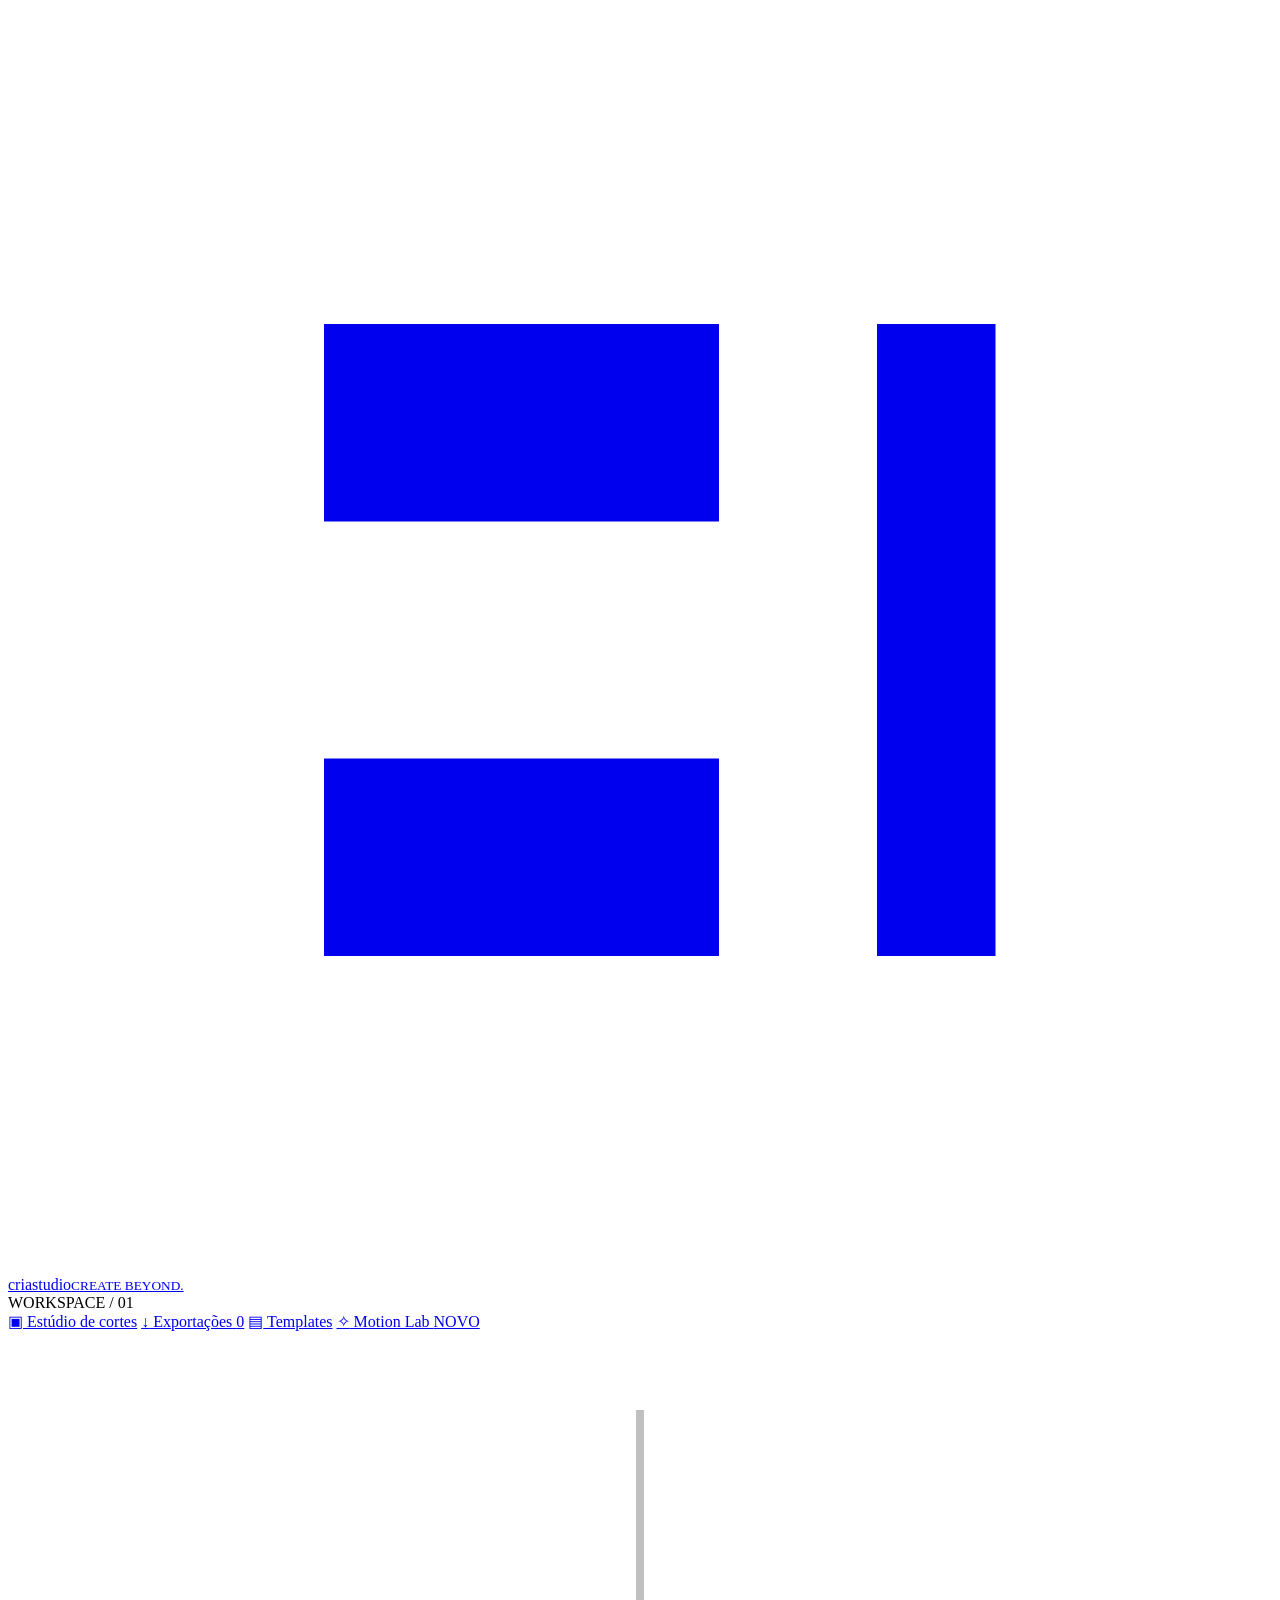
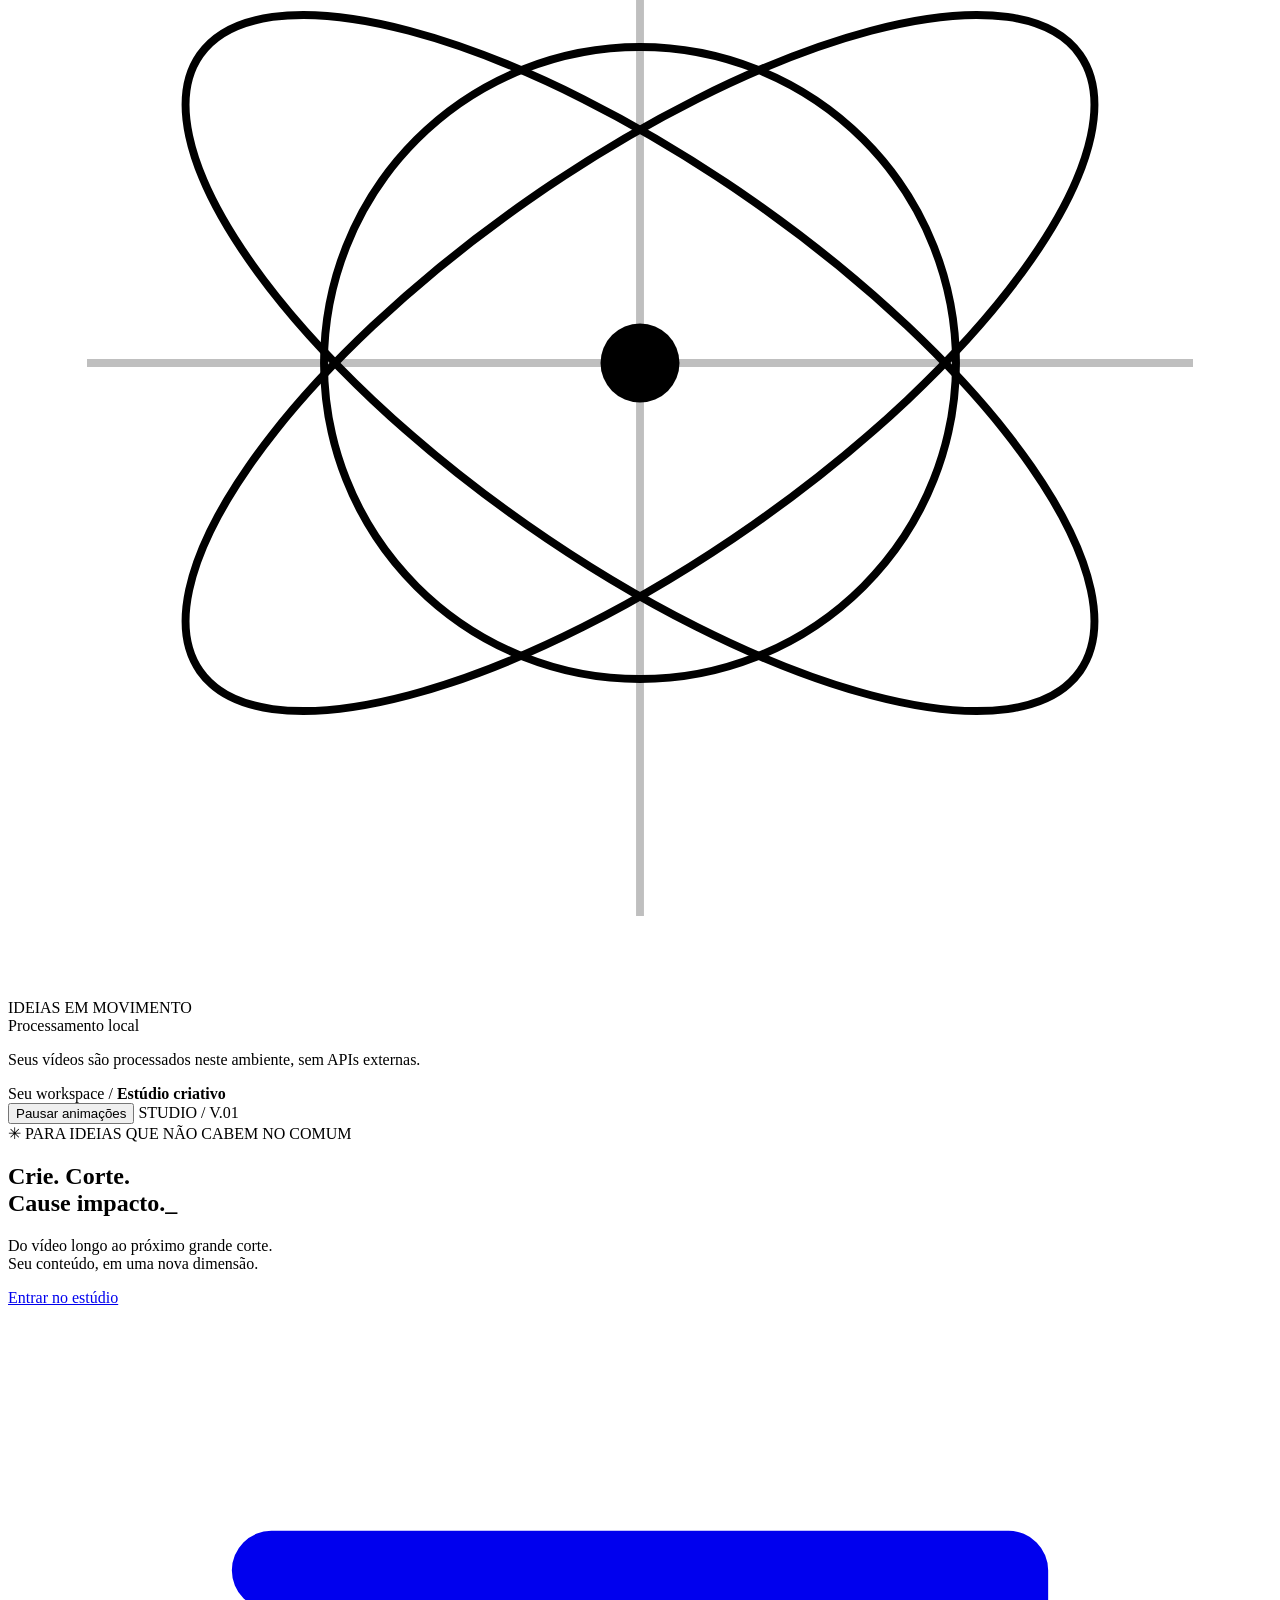
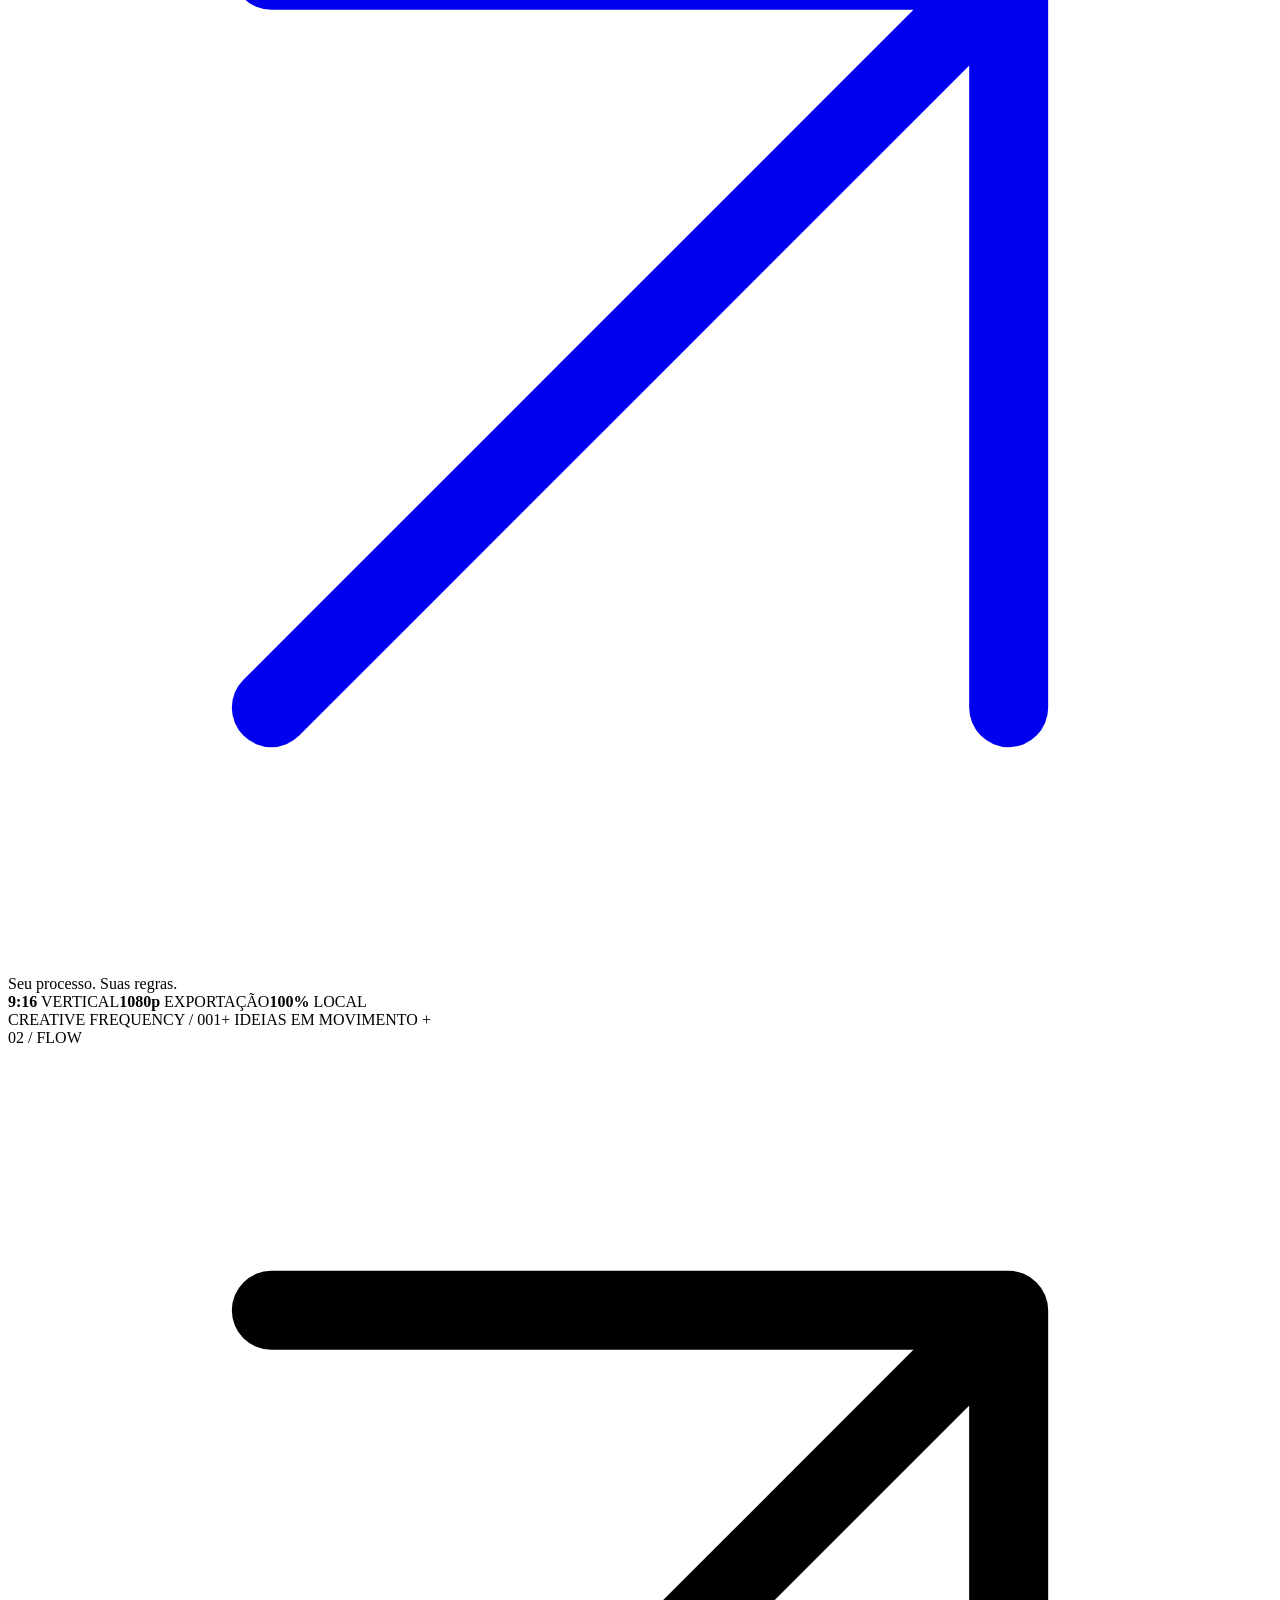
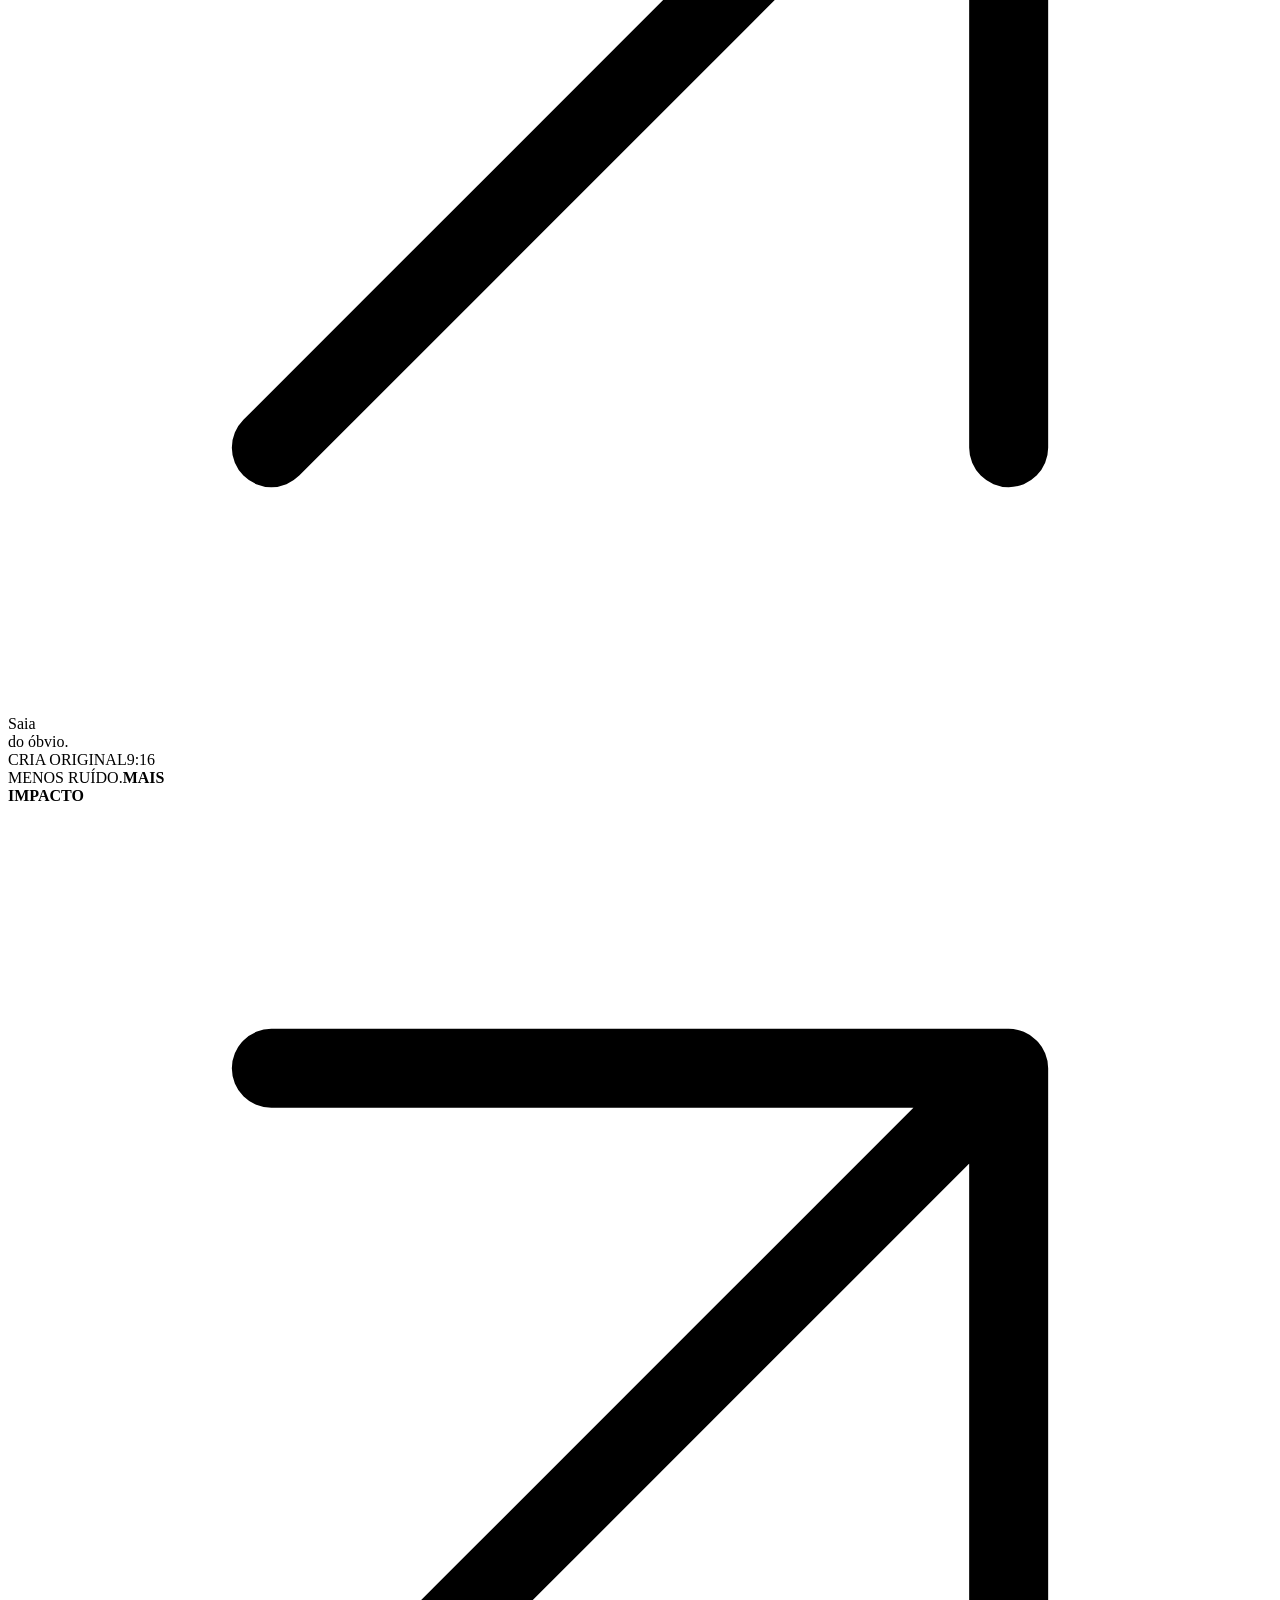
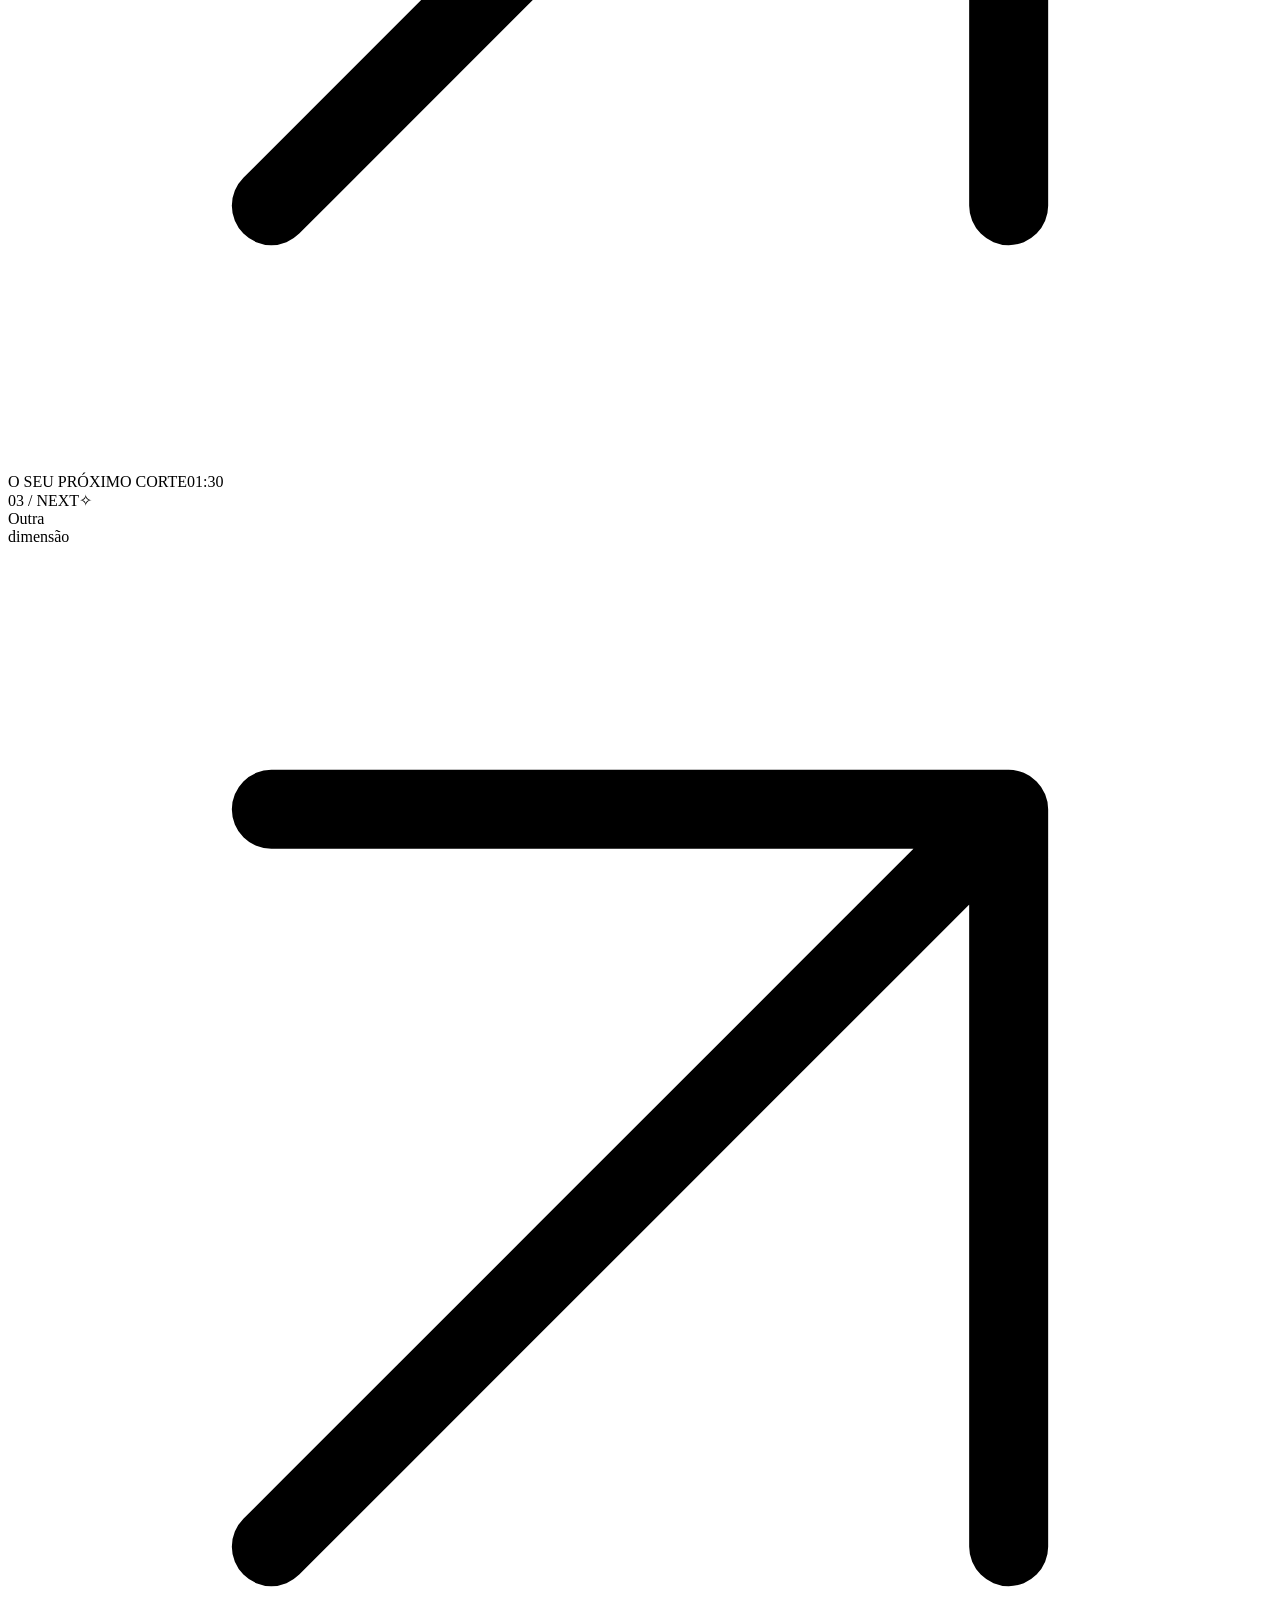
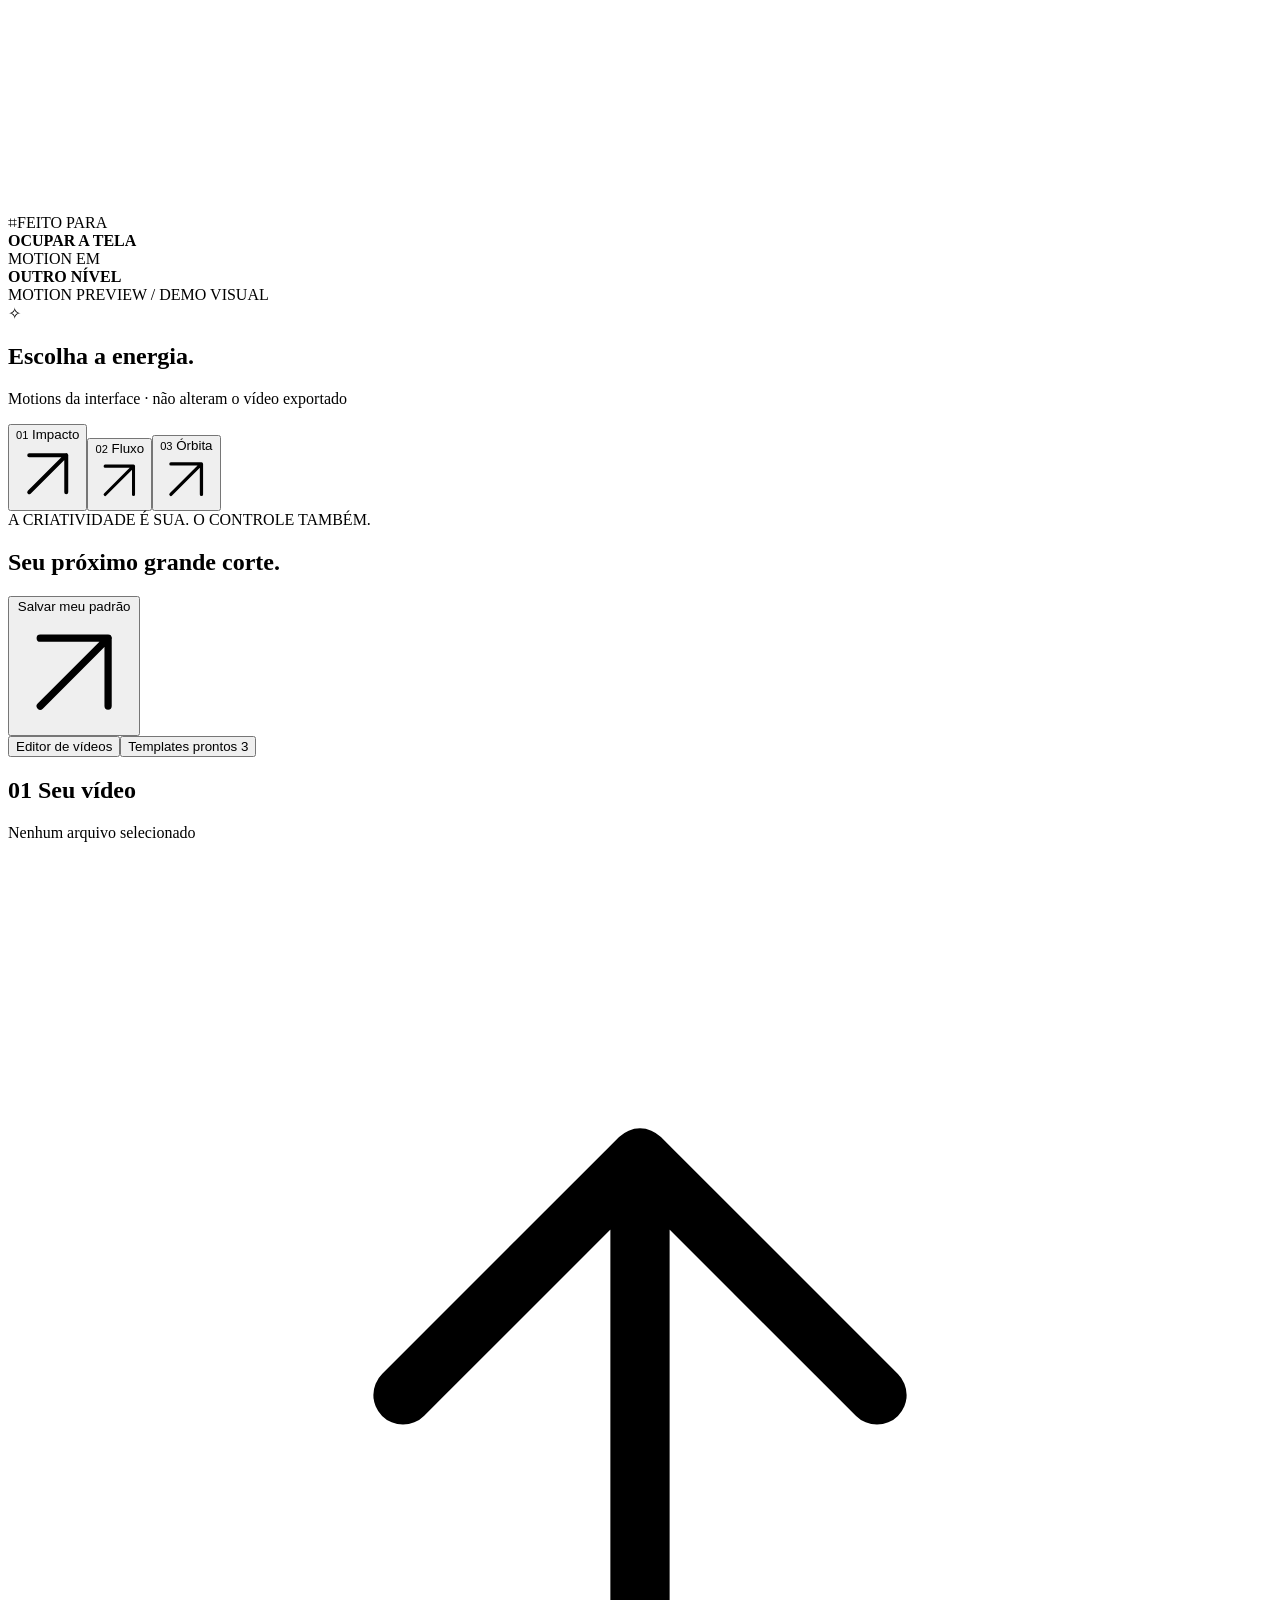
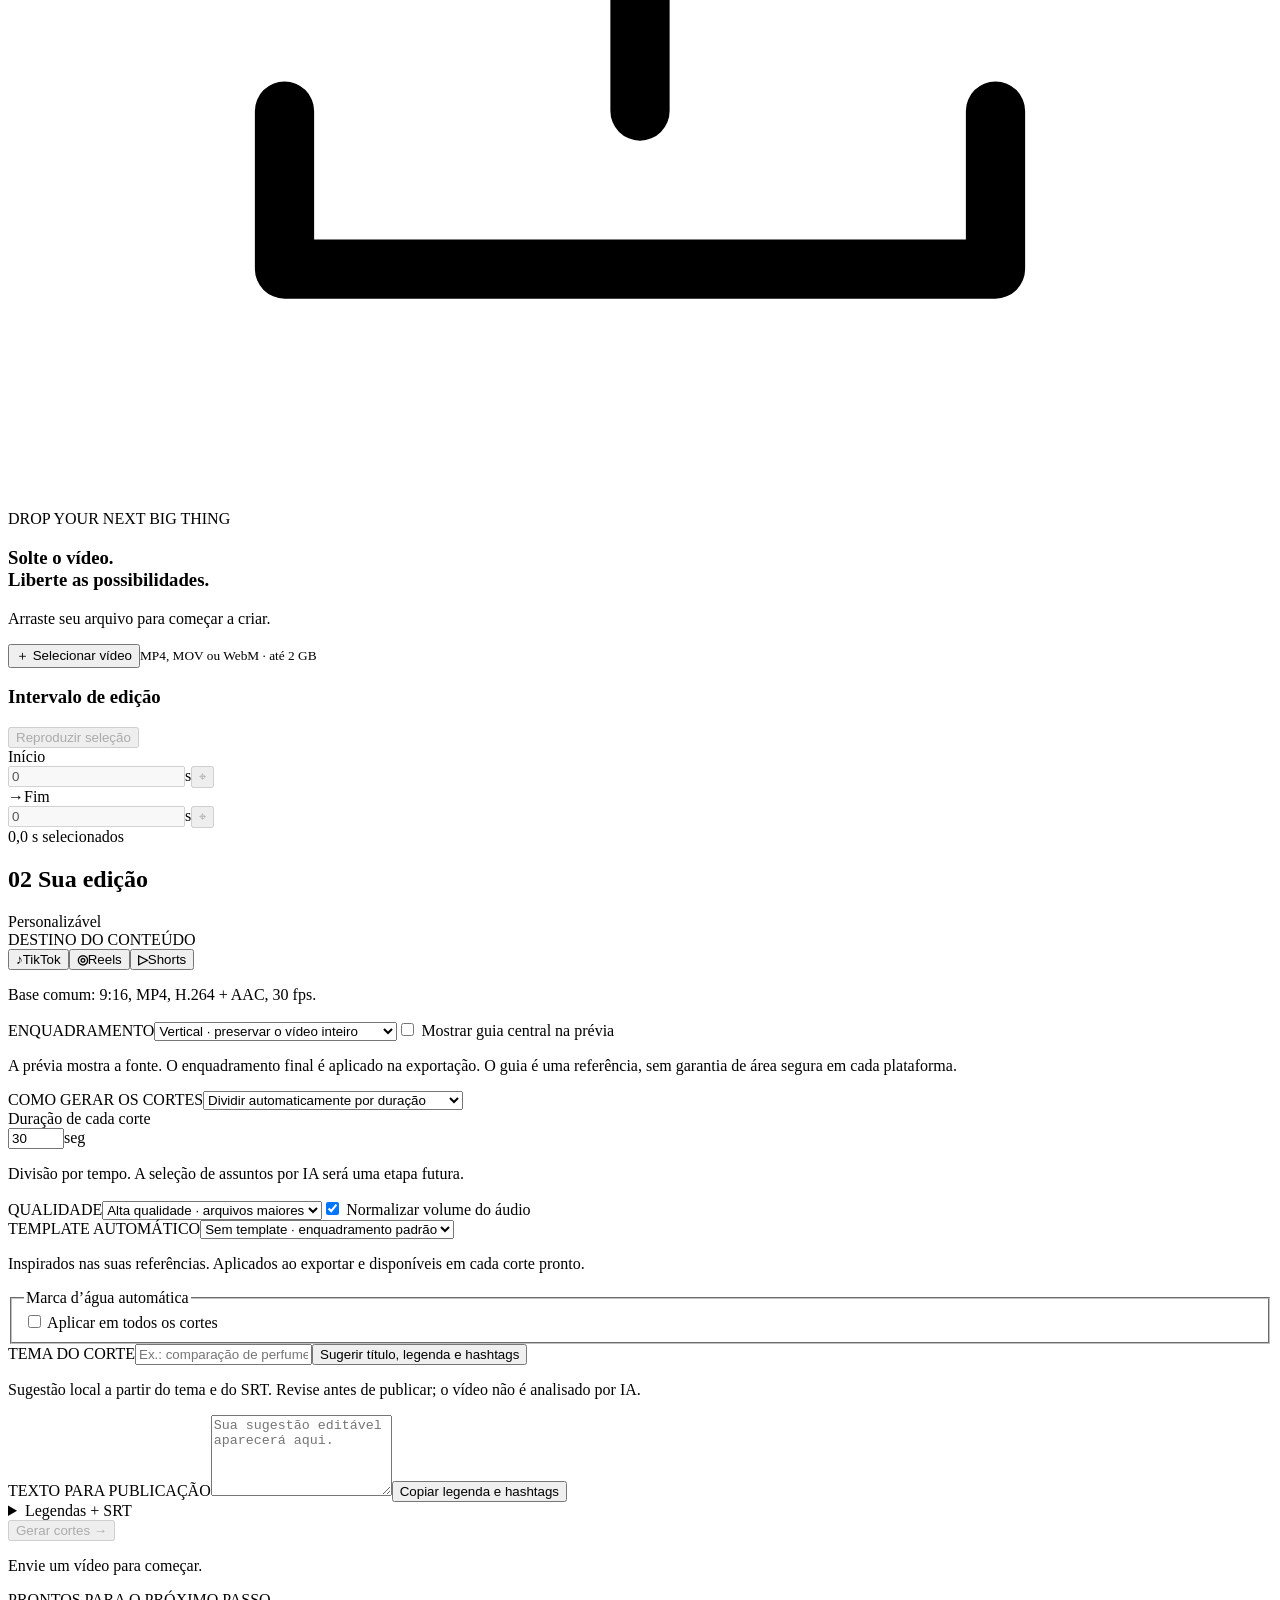
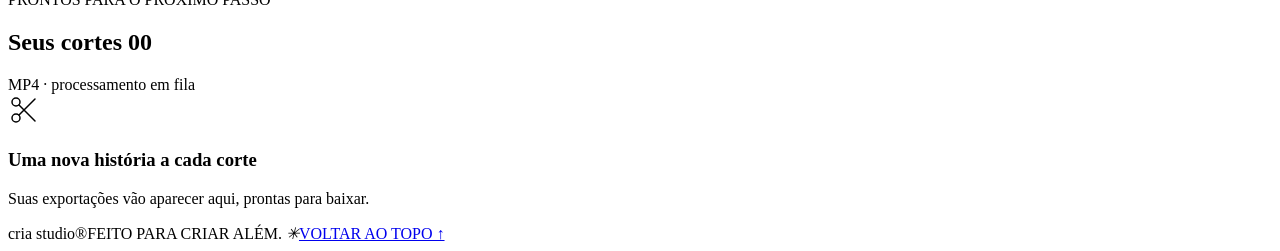
==== studio/web/index.html @ ac5c4dba "feat: add Cria Studio editor, templates and deployment configuration" ====
<!doctype html>
<html lang="pt-BR">
<head><meta charset="utf-8"><meta name="viewport" content="width=device-width, initial-scale=1"><meta name="theme-color" content="#090c0b"><title>Cria Studio · Crie. Corte. Impacte.</title><link rel="icon" href="data:image/svg+xml,%3Csvg xmlns='http://www.w3.org/2000/svg' viewBox='0 0 32 32'%3E%3Crect width='32' height='32' rx='8' fill='%23c1ff61'/%3E%3Ctext x='7' y='25' font-size='28' fill='%23090c0b'%3Ec%3C/text%3E%3C/svg%3E"><link rel="preload" href="/fonts/space-grotesk-latin.woff2" as="font" type="font/woff2" crossorigin><link rel="stylesheet" href="/style.css"><script src="/app.js" defer></script><script src="/template-render.js" defer></script><script src="/motion.js" defer></script></head>
<body>
<div class="ambient" aria-hidden="true"><div class="ambient-light light-one"></div><div class="ambient-light light-two"></div><div class="ambient-grid"></div></div>
<aside class="sidebar">
  <a class="brand" href="/" aria-label="Cria Studio início"><span class="brand-icon" aria-hidden="true"><svg viewBox="0 0 32 32"><path d="M8 8h10v5H8zm0 11h10v5H8zm14-11h3v16h-3z" fill="currentColor"/></svg></span><span>cria<span class="brand-light">studio</span><small>CREATE BEYOND.</small></span></a>
  <div class="workspace-label">WORKSPACE / 01</div>
  <a class="nav active" href="#workspace" id="editorNav"><span>▣</span> Estúdio de cortes</a>
  <a class="nav" href="#exports"><span>↓</span> Exportações <span class="count" id="exportCount">0</span></a>
  <a class="nav" href="#templates" id="templatesNav"><span>▤</span> Templates</a>
  <a class="nav" href="#motionLab"><span>✧</span> Motion Lab <span class="new-label">NOVO</span></a>
  <div class="side-decoration" aria-hidden="true"><svg viewBox="0 0 160 160"><g fill="none" stroke="currentColor"><ellipse cx="80" cy="80" rx="68" ry="25" transform="rotate(-35 80 80)"/><ellipse cx="80" cy="80" rx="68" ry="25" transform="rotate(35 80 80)"/><circle cx="80" cy="80" r="40"/><path d="M80 10v140M10 80h140" opacity=".25"/></g><circle cx="80" cy="80" r="5" fill="currentColor"/></svg><span>IDEIAS EM MOVIMENTO</span></div>
  <div class="side-note"><span class="status-dot"></span> Processamento local<p>Seus vídeos são processados neste ambiente, sem APIs externas.</p></div>
</aside>
<main id="editor">
  <header><div class="breadcrumb">Seu workspace <span>/</span> <strong>Estúdio criativo</strong></div><div class="header-actions"><button class="motion-toggle" id="motionToggle" aria-pressed="false"><span class="motion-toggle-icon" aria-hidden="true"></span><span id="motionToggleText">Pausar animações</span></button><span class="version"><i></i> STUDIO / V.01</span></div></header>
  <section class="heading" id="hero">
    <div class="hero-copy"><div class="eyebrow"><span class="tiny-cross" aria-hidden="true">✳</span> PARA IDEIAS QUE NÃO CABEM NO COMUM</div><h1>Crie. Corte.<br><span class="gradient-text">Cause impacto.</span><span class="heading-period" aria-hidden="true">_</span></h1><p>Do vídeo longo ao próximo grande corte.<br>Seu conteúdo, em uma nova dimensão.</p><div class="hero-actions"><a class="button primary hero-cta" href="#workspace">Entrar no estúdio <span aria-hidden="true"><svg class="arrow-icon" viewBox="0 0 24 24" aria-hidden="true"><path d="m5 19 14-14M5 5h14v14" fill="none" stroke="currentColor" stroke-width="1.5" stroke-linecap="round" stroke-linejoin="round"/></svg></span></a><span class="hero-action-note"><span class="status-dot"></span> Seu processo. Suas regras.</span></div><div class="hero-specs"><span><b>9:16</b> VERTICAL</span><span><b>1080p</b> EXPORTAÇÃO</span><span><b>100%</b> LOCAL</span></div></div>
    <div class="hero-visual" id="heroVisual" data-look="impact" aria-label="Demonstração visual de motion com três cartões de cortes">
      <div class="hero-halo" aria-hidden="true"></div><div class="orbit orbit-one" aria-hidden="true"></div><div class="orbit orbit-two" aria-hidden="true"></div><div class="orbit-marker" aria-hidden="true"></div>
      <span class="visual-coordinate coord-one" aria-hidden="true">CREATIVE FREQUENCY / 001</span><span class="visual-coordinate coord-two" aria-hidden="true">+ IDEIAS EM MOVIMENTO +</span>
      <div class="reel-card reel-back" aria-hidden="true"><div class="reel-top"><span>02 / FLOW</span><span><svg class="arrow-icon" viewBox="0 0 24 24" aria-hidden="true"><path d="m5 19 14-14M5 5h14v14" fill="none" stroke="currentColor" stroke-width="1.5" stroke-linecap="round" stroke-linejoin="round"/></svg></span></div><div class="flow-art"><i></i><i></i><i></i><i></i><i></i></div><div class="reel-caption">Saia<br>do óbvio.</div><div class="reel-progress"><i></i></div></div>
      <div class="reel-card reel-front" aria-hidden="true"><div class="reel-top"><span><i class="record-dot"></i> CRIA ORIGINAL</span><span>9:16</span></div><div class="portal-art"><div class="portal-ring ring-a"></div><div class="portal-ring ring-b"></div><div class="portal-ring ring-c"></div><div class="portal-core"></div></div><div class="reel-caption"><span>MENOS RUÍDO.</span><b>MAIS<br>IMPACTO<span><svg class="arrow-icon" viewBox="0 0 24 24" aria-hidden="true"><path d="m5 19 14-14M5 5h14v14" fill="none" stroke="currentColor" stroke-width="1.5" stroke-linecap="round" stroke-linejoin="round"/></svg></span></b></div><div class="reel-bottom"><span>O SEU PRÓXIMO CORTE</span><span>01:30</span></div><div class="reel-progress"><i></i></div></div>
      <div class="reel-card reel-side" aria-hidden="true"><div class="reel-top"><span>03 / NEXT</span><span>✧</span></div><div class="orb-art"></div><div class="reel-caption">Outra<br>dimensão<span><svg class="arrow-icon" viewBox="0 0 24 24" aria-hidden="true"><path d="m5 19 14-14M5 5h14v14" fill="none" stroke="currentColor" stroke-width="1.5" stroke-linecap="round" stroke-linejoin="round"/></svg></span></div><div class="reel-progress"><i></i></div></div>
      <div class="floating-tag tag-format" aria-hidden="true"><span class="tag-symbol">⌗</span><span>FEITO PARA<br><b>OCUPAR A TELA</b></span></div><div class="floating-tag tag-motion" aria-hidden="true"><span class="equalizer"><i></i><i></i><i></i><i></i></span><span>MOTION EM<br><b>OUTRO NÍVEL</b></span></div>
      <div class="demo-label"><span class="status-dot"></span> MOTION PREVIEW <span>/ DEMO VISUAL</span></div>
    </div>
  </section>
  <section class="motion-lab" id="motionLab" aria-label="Estilos de animação da interface"><div class="motion-lab-title"><span class="lab-icon" aria-hidden="true">✧</span><div><h2>Escolha a energia.</h2><p>Motions da interface · não alteram o vídeo exportado</p></div></div><div class="motion-options" role="group" aria-label="Estilo de motion"><button class="motion-option selected" data-look="impact" aria-pressed="true"><span class="motion-swatch swatch-impact" aria-hidden="true"></span><span><small>01</small> Impacto</span><i aria-hidden="true"><svg class="arrow-icon" viewBox="0 0 24 24" aria-hidden="true"><path d="m5 19 14-14M5 5h14v14" fill="none" stroke="currentColor" stroke-width="1.5" stroke-linecap="round" stroke-linejoin="round"/></svg></i></button><button class="motion-option" data-look="flow" aria-pressed="false"><span class="motion-swatch swatch-flow" aria-hidden="true"></span><span><small>02</small> Fluxo</span><i aria-hidden="true"><svg class="arrow-icon" viewBox="0 0 24 24" aria-hidden="true"><path d="m5 19 14-14M5 5h14v14" fill="none" stroke="currentColor" stroke-width="1.5" stroke-linecap="round" stroke-linejoin="round"/></svg></i></button><button class="motion-option" data-look="orbit" aria-pressed="false"><span class="motion-swatch swatch-orbit" aria-hidden="true"></span><span><small>03</small> Órbita</span><i aria-hidden="true"><svg class="arrow-icon" viewBox="0 0 24 24" aria-hidden="true"><path d="m5 19 14-14M5 5h14v14" fill="none" stroke="currentColor" stroke-width="1.5" stroke-linecap="round" stroke-linejoin="round"/></svg></i></button></div><span class="sr-only" id="motionAnnouncement" role="status"></span></section>
  <section class="workspace-heading" id="workspace"><div><div class="eyebrow">A CRIATIVIDADE É SUA. O CONTROLE TAMBÉM.</div><h2>Seu próximo <span>grande corte.</span></h2></div><button class="button secondary" id="savePreset">Salvar meu padrão <span aria-hidden="true"><svg class="arrow-icon" viewBox="0 0 24 24" aria-hidden="true"><path d="m5 19 14-14M5 5h14v14" fill="none" stroke="currentColor" stroke-width="1.5" stroke-linecap="round" stroke-linejoin="round"/></svg></span></button></section>
  <div class="editor-tabs" role="tablist" aria-label="Modo de trabalho"><button id="tabEditor" role="tab" aria-selected="true" aria-controls="editorPanel" tabindex="0">Editor de vídeos</button><button id="tabTemplates" role="tab" aria-selected="false" aria-controls="templatesPanel" tabindex="-1">Templates prontos <span>3</span></button></div>
  <div id="editingBanner" class="editing-banner" hidden><span id="editingLabel"></span><button id="cancelEdit" class="text-button">Voltar ao vídeo original</button></div>
  <div class="studio-grid" id="editorPanel" role="tabpanel" aria-labelledby="tabEditor">
    <section class="panel preview-panel">
      <div class="panel-top"><h2><span class="step">01</span> Seu vídeo</h2><span id="videoInfo" class="muted">Nenhum arquivo selecionado</span></div>
      <div id="dropzone" class="dropzone">
        <div class="upload-radar" aria-hidden="true"><span></span><span></span><div class="upload-icon"><svg viewBox="0 0 32 32"><path d="M16 22V8m-6 6 6-6 6 6M7 22v4h18v-4" fill="none" stroke="currentColor" stroke-width="1.5" stroke-linecap="round" stroke-linejoin="round"/></svg></div></div><div class="upload-kicker">DROP YOUR NEXT BIG THING</div><h3>Solte o vídeo.<br><span>Liberte as possibilidades.</span></h3><p>Arraste seu arquivo para começar a criar.</p><button class="button primary" id="selectVideo" type="button">＋ Selecionar vídeo</button><small>MP4, MOV ou WebM · até 2 GB</small><div class="drop-corner corner-tl" aria-hidden="true"></div><div class="drop-corner corner-tr" aria-hidden="true"></div><div class="drop-corner corner-bl" aria-hidden="true"></div><div class="drop-corner corner-br" aria-hidden="true"></div>
      </div>
      <input type="file" id="videoFile" accept="video/*" hidden>
      <div class="preview-wrap" id="previewWrap" hidden><div class="video-stage" id="videoStage"><video id="video" controls playsinline preload="metadata"></video><canvas id="templateCanvas" width="1080" height="1920" hidden aria-label="Prévia do template"></canvas><div id="watermarkPreview" class="watermark-preview" hidden><img id="watermarkLogoPreview" alt="Logo da marca" hidden><span id="watermarkTextPreview"></span></div><div class="safe-guide" id="safeGuide" hidden><span>GUIA VISUAL · ÁREA CENTRAL</span></div></div><div class="preview-caption"><span id="filename"></span><button class="text-button" id="replaceVideo">Trocar vídeo →</button></div></div>
      <div class="upload-progress" id="uploadProgress" hidden><progress id="progressBar" max="100" value="0"></progress><span id="progressText">Enviando…</span></div>
      <div class="timeline-section"><div class="row"><h3>Intervalo de edição</h3><button class="text-button" id="previewSelection" disabled><span class="play-icon" aria-hidden="true"></span> Reproduzir seleção</button></div><div class="timeline-track" id="timelineTrack"><div class="timeline-selection" id="timelineSelection"></div><div class="timeline-ticks"></div></div><div class="time-inputs"><label>Início <div><input id="start" type="number" min="0" value="0" step="0.1" disabled><span>s</span><button id="markStart" title="Usar posição atual como início" disabled>⌖</button></div></label><span class="time-arrow">→</span><label>Fim <div><input id="end" type="number" min="0" value="0" step="0.1" disabled><span>s</span><button id="markEnd" title="Usar posição atual como fim" disabled>⌖</button></div></label><span id="selectedDuration" class="duration-badge">0,0 s selecionados</span></div></div>
    </section>
    <section class="panel settings-panel"><div class="panel-top"><h2><span class="step">02</span> Sua edição</h2><span class="muted">Personalizável</span></div>
      <div class="settings-content"><label class="field-label">DESTINO DO CONTEÚDO</label><div class="platforms" role="group" aria-label="Plataforma"><button class="platform selected" data-preset="tiktok"><b>♪</b>TikTok</button><button class="platform" data-preset="reels"><b>◎</b>Reels</button><button class="platform" data-preset="shorts"><b>▷</b>Shorts</button></div><p class="field-help">Base comum: 9:16, MP4, H.264 + AAC, 30 fps.</p>
      <div class="separator"></div><label class="field-label" for="layout">ENQUADRAMENTO</label><select id="layout"><option value="fit">Vertical · preservar o vídeo inteiro</option><option value="crop">Vertical · preencher com corte central</option><option value="original">Manter proporção original</option></select><label class="check-label"><input type="checkbox" id="showGuide"> Mostrar guia central na prévia</label><p class="field-help">A prévia mostra a fonte. O enquadramento final é aplicado na exportação. O guia é uma referência, sem garantia de área segura em cada plataforma.</p>
      <div class="separator"></div><label class="field-label" for="mode">COMO GERAR OS CORTES</label><select id="mode"><option value="batch">Dividir automaticamente por duração</option><option value="single">Exportar apenas o intervalo selecionado</option></select><div id="lengthField" class="inline-field"><label for="length">Duração de cada corte</label><div><input id="length" type="number" min="1" max="600" value="30"><span>seg</span></div></div><p class="field-help" id="batchHelp">Divisão por tempo. A seleção de assuntos por IA será uma etapa futura.</p>
      <div class="separator"></div><label class="field-label" for="crf">QUALIDADE</label><select id="crf"><option value="18">Alta qualidade · arquivos maiores</option><option value="21">Equilibrada · recomendada</option><option value="24">Compacta · arquivos menores</option></select><label class="check-label"><input type="checkbox" id="normalize" checked> Normalizar volume do áudio</label>
      <div class="separator"></div><label class="field-label" for="templateSelect">TEMPLATE AUTOMÁTICO</label><select id="templateSelect"><option value="none">Sem template · enquadramento padrão</option><option value="impact">Duplo impacto · faixa preta e amarelo</option><option value="compare">Comparativo · três enquadramentos</option><option value="red">Faixa vermelha · título central</option></select><p class="field-help">Inspirados nas suas referências. Aplicados ao exportar e disponíveis em cada corte pronto.</p>
      <div id="templateFields" hidden><label class="field-label spaced" for="templateTitle">TÍTULO CENTRAL</label><input id="templateTitle" class="wide-input" maxlength="120" placeholder="O gancho do seu corte"><label class="field-label spaced" for="templateHighlight">DESTAQUE EM AMARELO</label><input id="templateHighlight" class="wide-input" maxlength="40" placeholder="Palavra ou expressão do título"><p class="field-help">Os dois planos usam o mesmo vídeo com recortes sincronizados. Comparativo usa três recortes; não detecta rostos automaticamente.</p></div>
      <div class="separator"></div><fieldset class="watermark-settings"><legend>Marca d’água automática</legend><label class="check-label"><input type="checkbox" id="watermarkEnabled"> Aplicar em todos os cortes</label><div id="watermarkFields" hidden><label class="field-label spaced" for="watermarkType">TIPO DE MARCA</label><select id="watermarkType"><option value="text">Texto / @perfil</option><option value="logo">Logo PNG ou JPEG</option></select><div id="watermarkTextField"><label class="field-label spaced" for="watermarkText">SUA MARCA</label><input class="wide-input" id="watermarkText" maxlength="80" placeholder="@seuperfil"></div><div id="watermarkLogoField" hidden><label class="field-label spaced" for="watermarkFile">ENVIAR LOGO · ATÉ 5 MB</label><input id="watermarkFile" type="file" accept="image/png,image/jpeg"><p id="watermarkFileStatus" class="field-help">PNG transparente preserva o fundo do vídeo.</p></div><label class="field-label spaced" for="watermarkPosition">POSIÇÃO</label><select id="watermarkPosition"><option value="top-right">Superior direita</option><option value="top-left">Superior esquerda</option><option value="bottom-right">Inferior direita</option><option value="bottom-left">Inferior esquerda</option></select><label class="range-label" for="watermarkOpacity">Transparência / opacidade <output id="watermarkOpacityValue">80%</output></label><input id="watermarkOpacity" type="range" min="10" max="100" value="80"><label class="range-label" for="watermarkSize">Tamanho <output id="watermarkSizeValue">4%</output></label><input id="watermarkSize" type="range" min="2" max="30" value="4"><p class="field-help">A posição na prévia é aproximada. Texto: % da altura; logo: % da largura. A configuração fica salva neste navegador.</p></div></fieldset>
      <div class="separator"></div><label class="field-label" for="clipTopic">TEMA DO CORTE</label><input class="wide-input" id="clipTopic" maxlength="160" placeholder="Ex.: comparação de perfumes"><button class="button secondary suggest-button" id="suggestPublication">Sugerir título, legenda e hashtags</button><p class="field-help">Sugestão local a partir do tema e do SRT. Revise antes de publicar; o vídeo não é analisado por IA.</p><label class="field-label spaced" for="publicationText">TEXTO PARA PUBLICAÇÃO</label><textarea id="publicationText" rows="5" placeholder="Sua sugestão editável aparecerá aqui."></textarea><button class="text-button" id="copyPublication">Copiar legenda e hashtags</button>
      <details class="subtitle-details"><summary>Legendas <span>+ SRT</span></summary><p class="field-help">Importe legendas com os tempos do vídeo original. Elas serão ajustadas para cada corte e gravadas no vídeo. Transcrição automática ainda não está disponível.</p><input type="file" id="srtFile" accept=".srt,text/plain"><label class="sr-only" for="subtitles">Conteúdo SRT</label><textarea id="subtitles" rows="5" placeholder="Ou cole seu SRT aqui…"></textarea><small>Texto branco com contorno, posicionado na região inferior.</small></details>
      <button class="button primary export-button" id="exportButton" disabled>Gerar cortes <span>→</span></button><p class="export-note" id="exportNote">Envie um vídeo para começar.</p></div>
    </section>
  </div>
  <section class="templates-library" id="templatesPanel" role="tabpanel" aria-labelledby="tabTemplates" hidden><div id="templates"><div class="eyebrow">INSPIRADOS NAS SUAS REFERÊNCIAS</div><h2>Escolha o template. Crie sua versão.</h2><p>Depois de gerar um corte, use <strong>Aplicar template</strong> para renderizar uma nova versão. Personalize o título, destaque e marca d’água antes de exportar.</p></div><div class="template-cards">
    <article class="template-card"><div class="template-mock mock-impact" aria-hidden="true"><div class="mock-view">PLANO PRINCIPAL</div><div class="mock-band">UM GANCHO<br><em>DE IMPACTO</em></div><div class="mock-view mock-detail">PLANO EM DETALHE</div></div><h3>Duplo impacto</h3><p>Dois planos sincronizados, faixa preta, título branco e destaque amarelo.</p><button class="button primary" data-template="impact">Usar este template</button></article>
    <article class="template-card"><div class="template-mock mock-compare" aria-hidden="true"><div class="mock-view">PLANO PRINCIPAL</div><div class="mock-band">QUAL É<br><em>MELHOR?</em></div><div class="mock-split"><div class="mock-view">FOCO 01</div><div class="mock-view">FOCO 02</div></div></div><h3>Comparativo</h3><p>Plano superior e dois recortes inferiores. Ideal para comparação e conversa.</p><button class="button primary" data-template="compare">Usar este template</button></article>
    <article class="template-card"><div class="template-mock mock-red" aria-hidden="true"><div class="mock-view">PLANO PRINCIPAL</div><div class="mock-band">SUA HISTÓRIA<br>MERECE DESTAQUE</div><div class="mock-view mock-detail">OUTRO ENQUADRAMENTO</div></div><h3>Faixa vermelha</h3><p>Dois planos com título central branco em uma faixa vermelha de destaque.</p><button class="button primary" data-template="red">Usar este template</button></article>
  </div><p class="field-help">Representações de layout. As imagens finais vêm do seu vídeo; nomes, marcas e cenas das referências não são copiados.</p></section>
  <section class="exports-section" id="exports"><div class="row"><div><div class="eyebrow">PRONTOS PARA O PRÓXIMO PASSO</div><h2>Seus cortes <span id="jobsCount">00</span></h2></div><span class="muted">MP4 · processamento em fila</span></div><div class="empty-exports" id="emptyExports"><span aria-hidden="true"><svg viewBox="0 0 32 32" width="32" height="32"><g fill="none" stroke="currentColor" stroke-width="1.5" stroke-linecap="round"><circle cx="8" cy="8" r="4"/><circle cx="8" cy="24" r="4"/><path d="m11 11 16 16M11 21 27 5"/></g></svg></span><div><h3>Uma nova história a cada corte</h3><p>Suas exportações vão aparecer aqui, prontas para baixar.</p></div></div><div class="jobs-grid" id="jobs"></div></section>
  <footer><span class="footer-brand">cria studio<span>®</span></span><span>FEITO PARA CRIAR ALÉM. <i aria-hidden="true">✳</i></span><a href="#editor">VOLTAR AO TOPO ↑</a></footer>
</main><div id="toast" role="status" aria-live="polite" hidden></div>
</body></html>
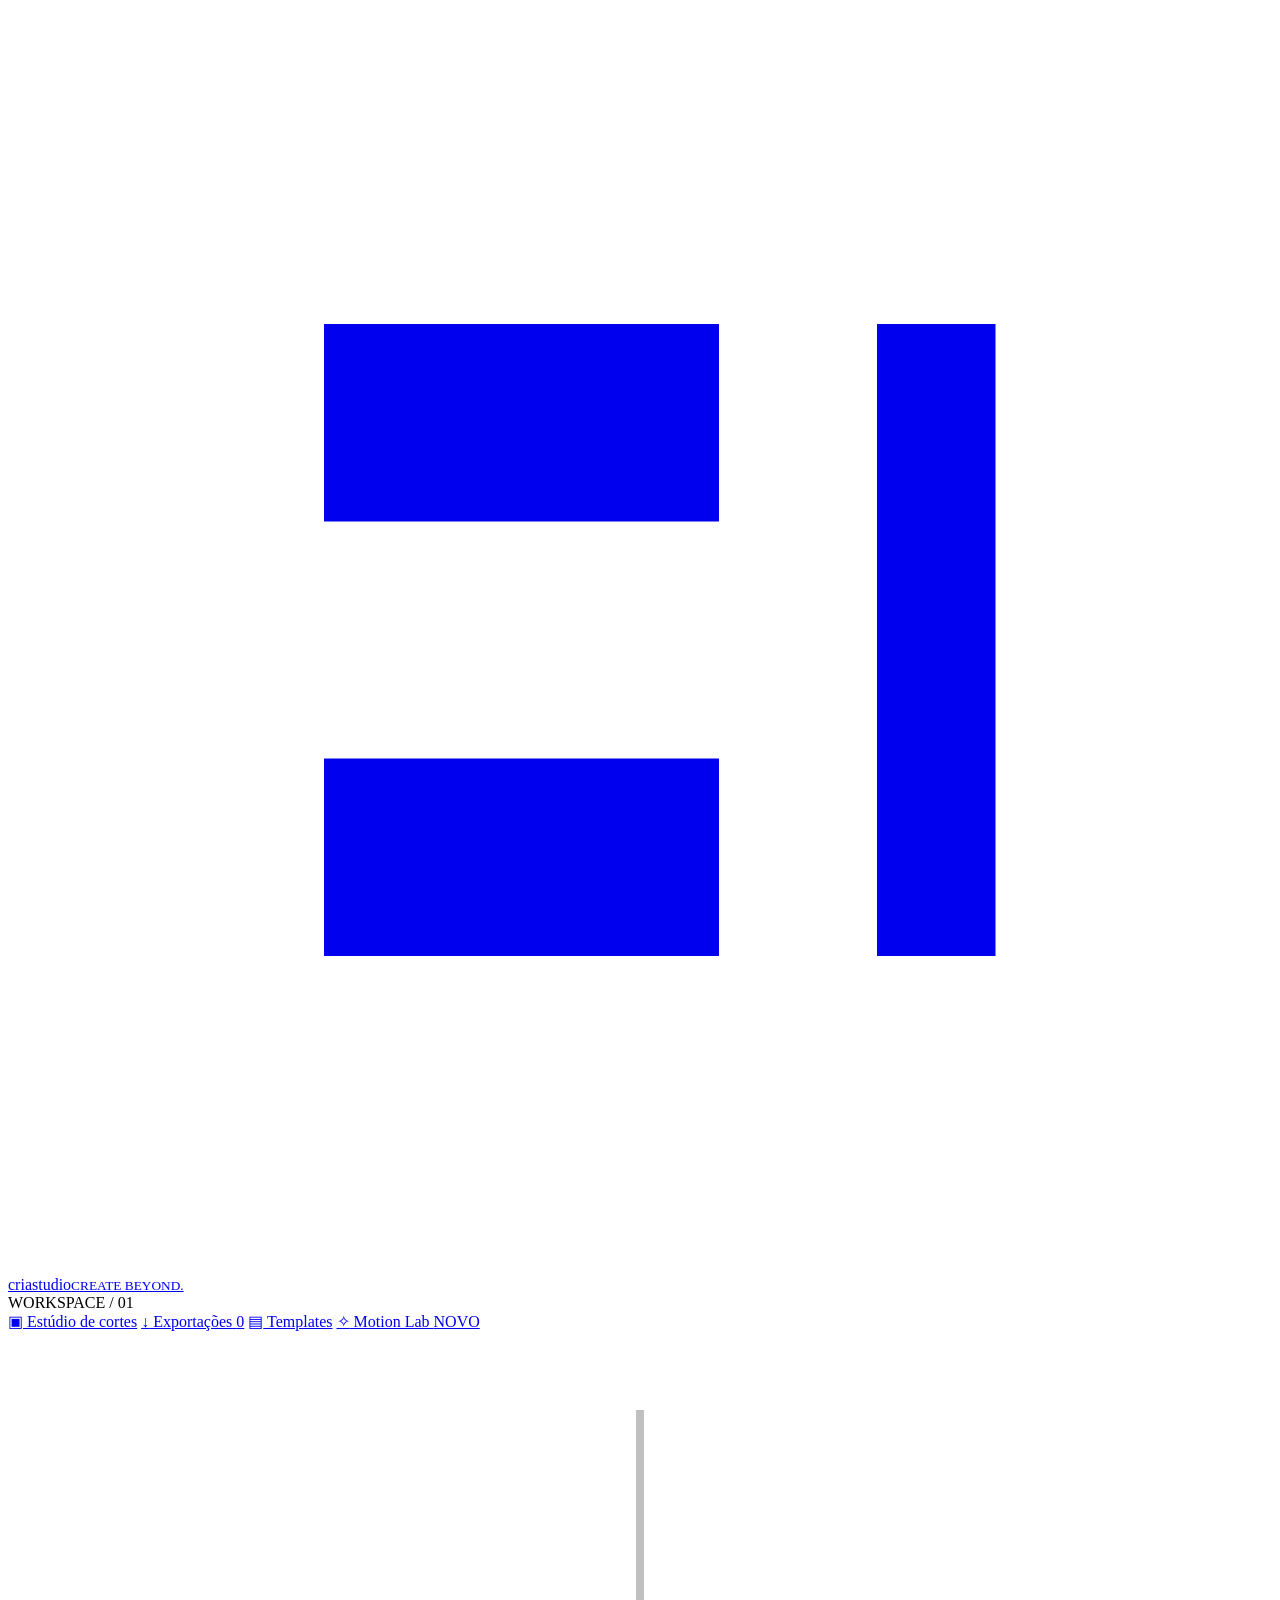
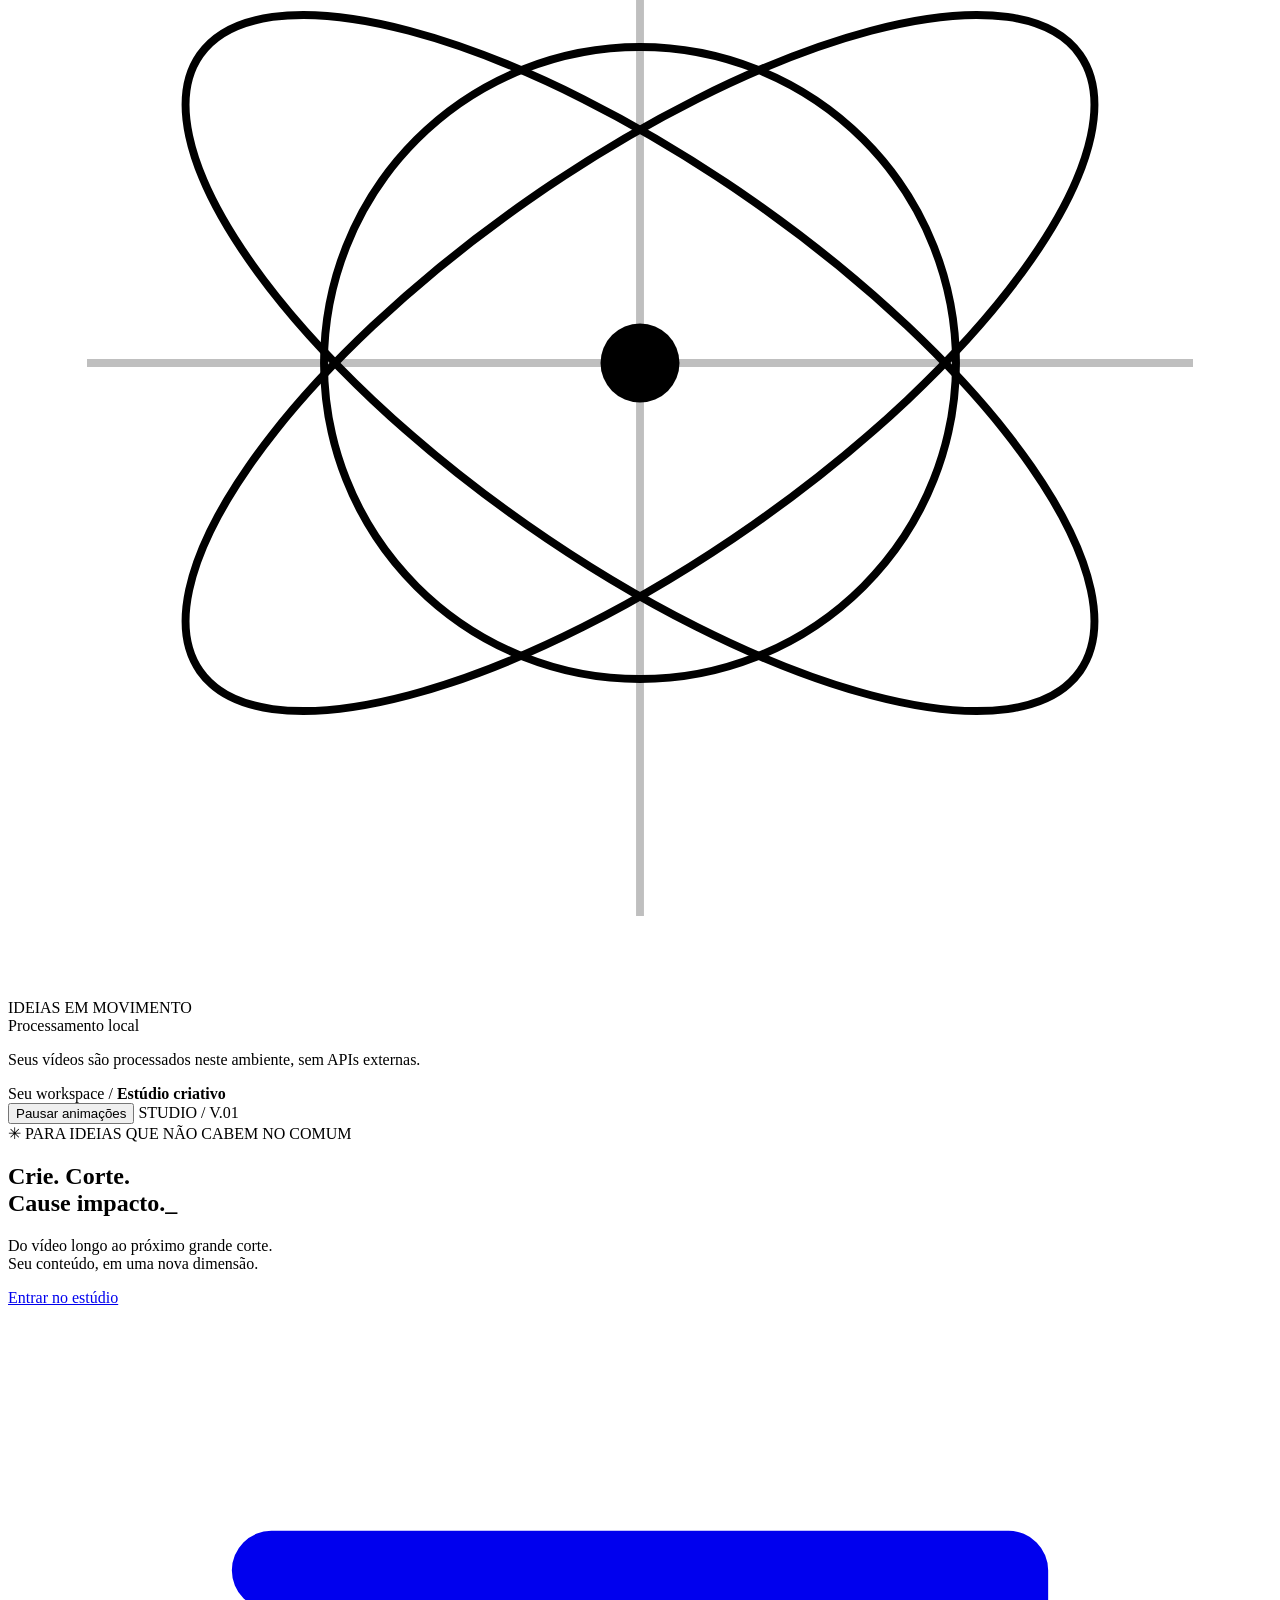
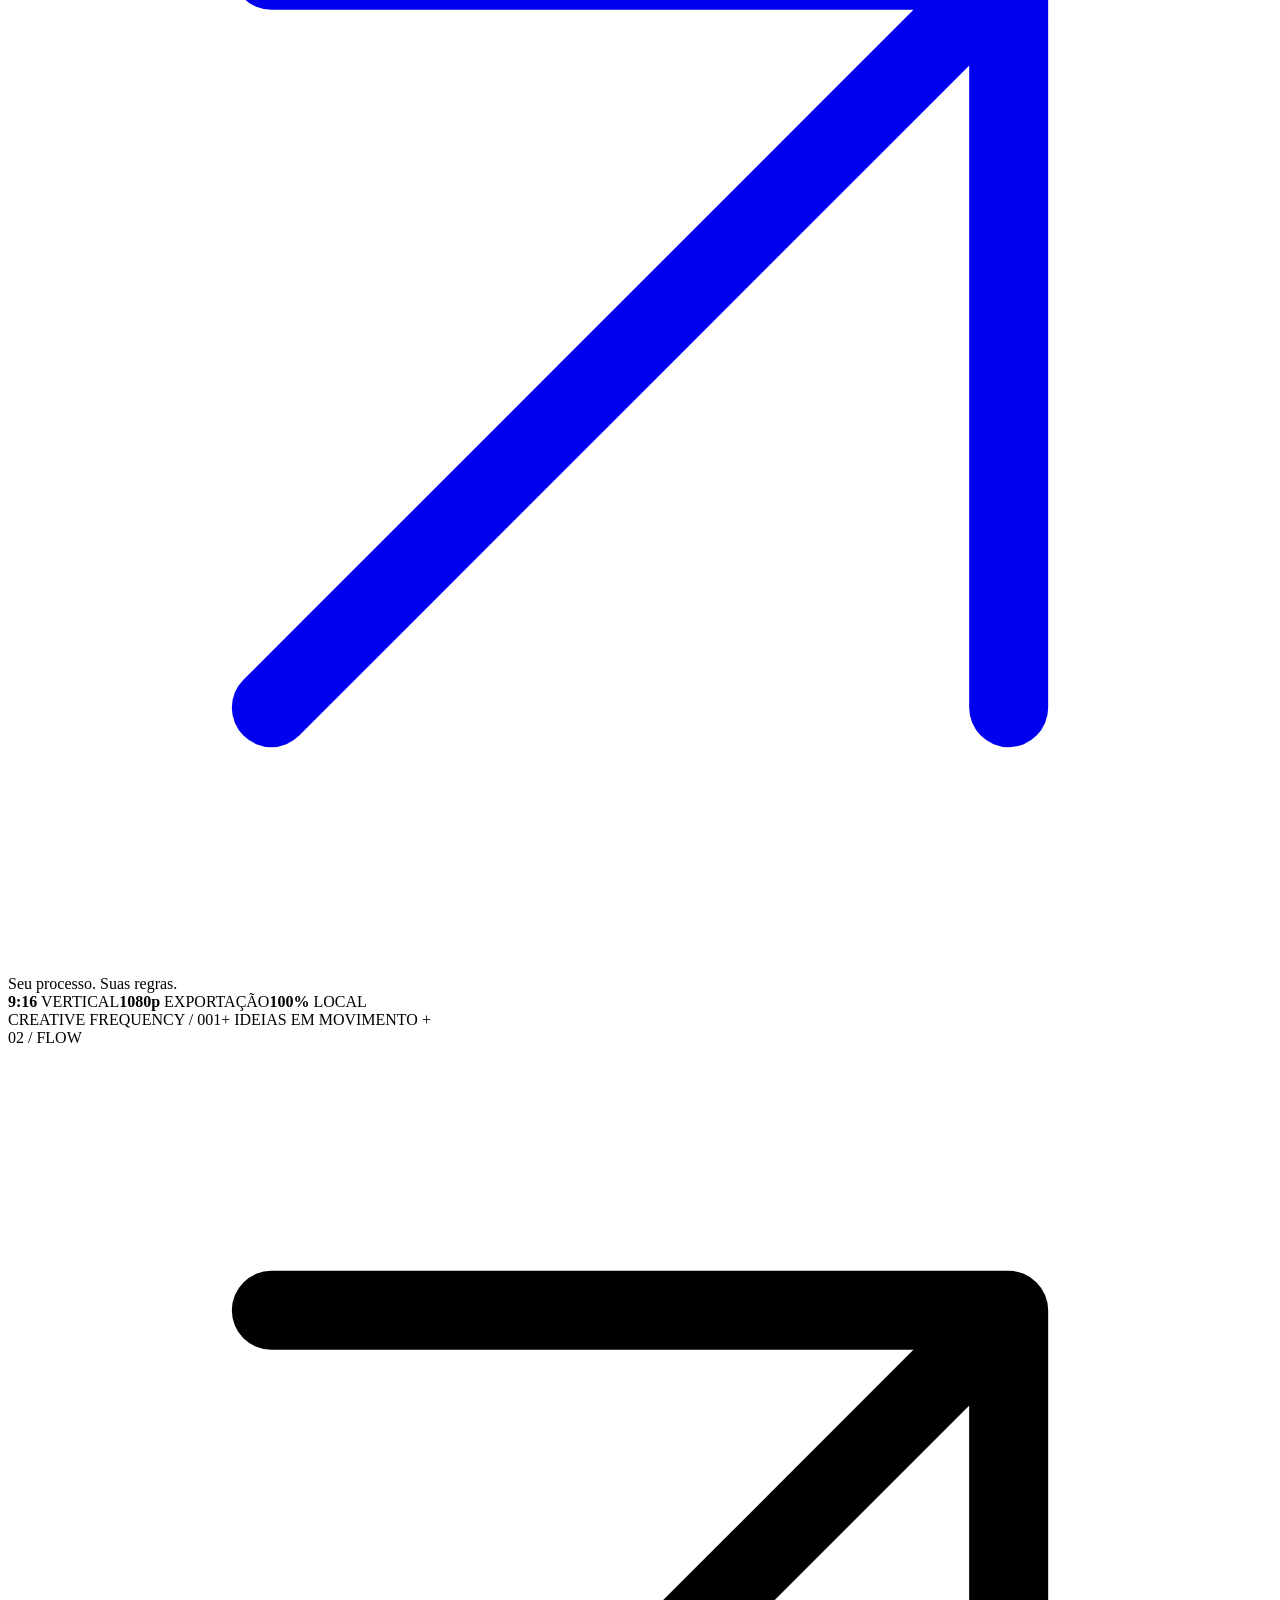
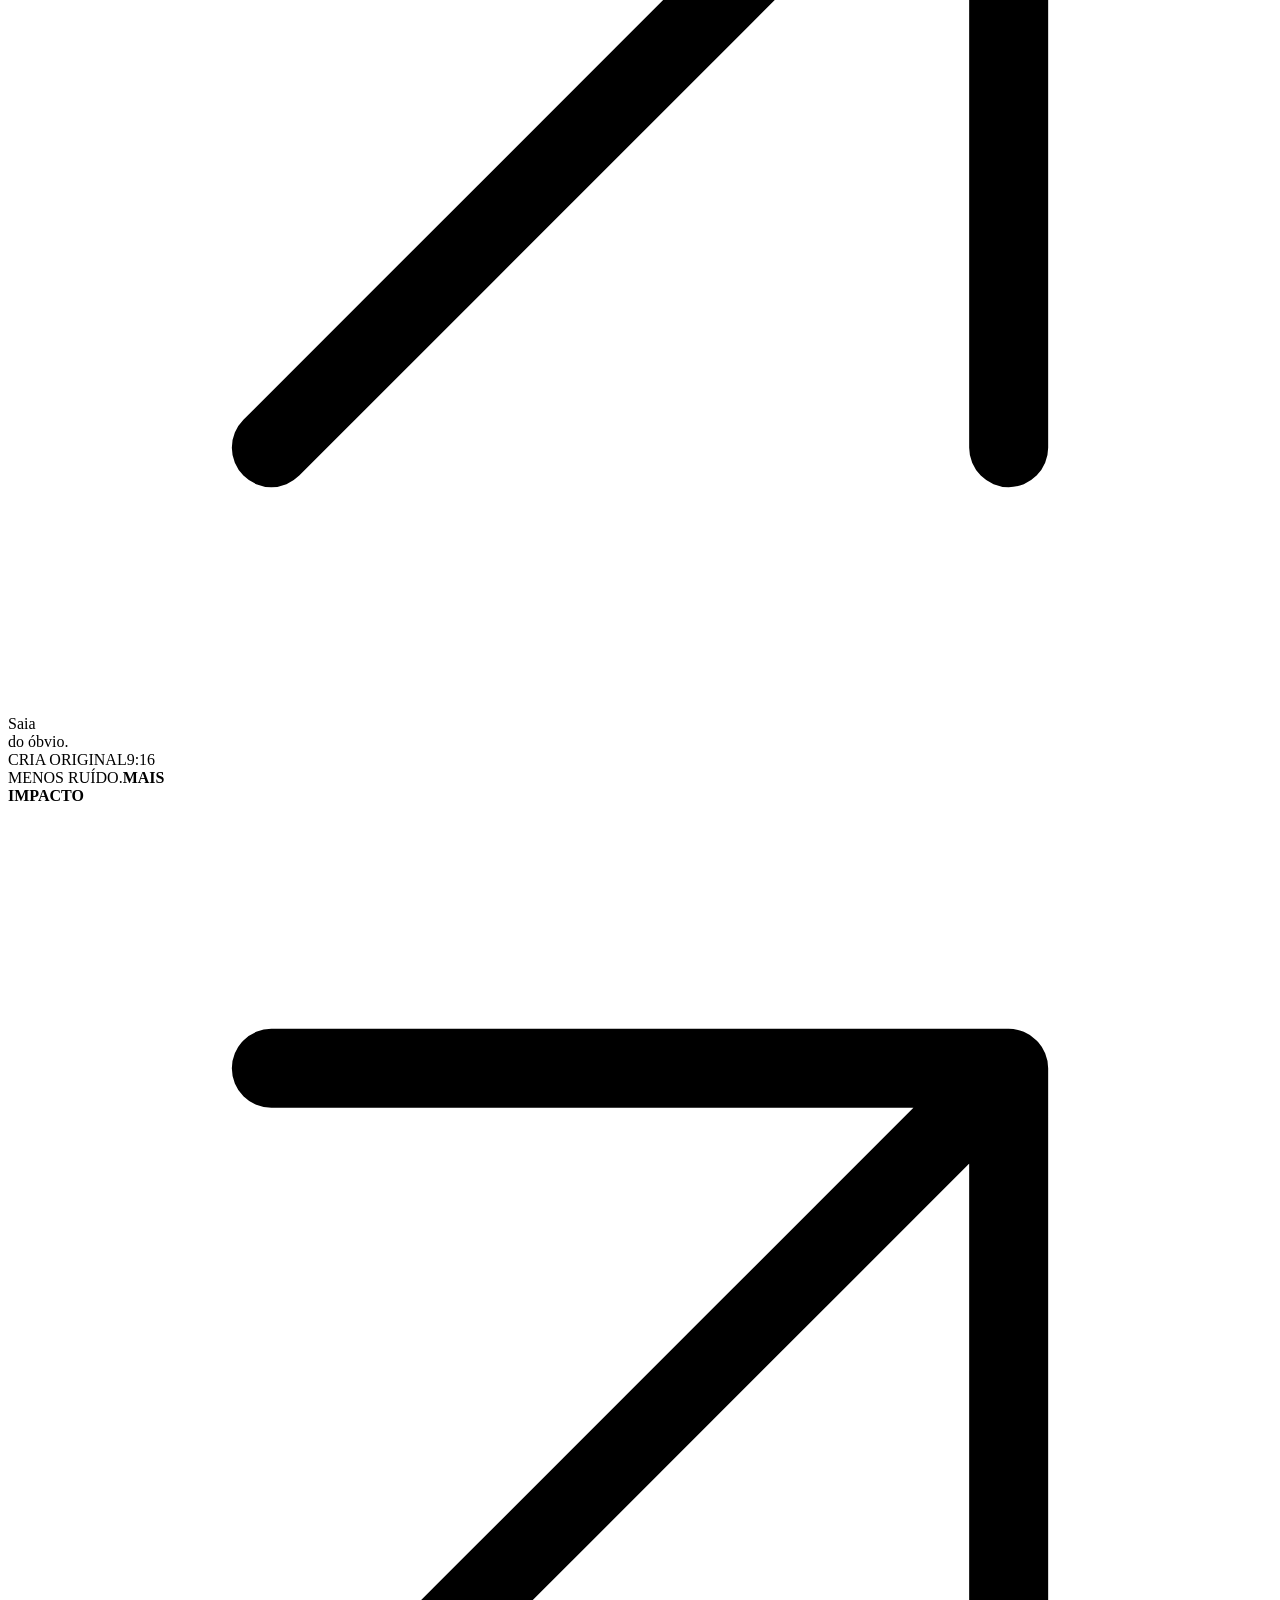
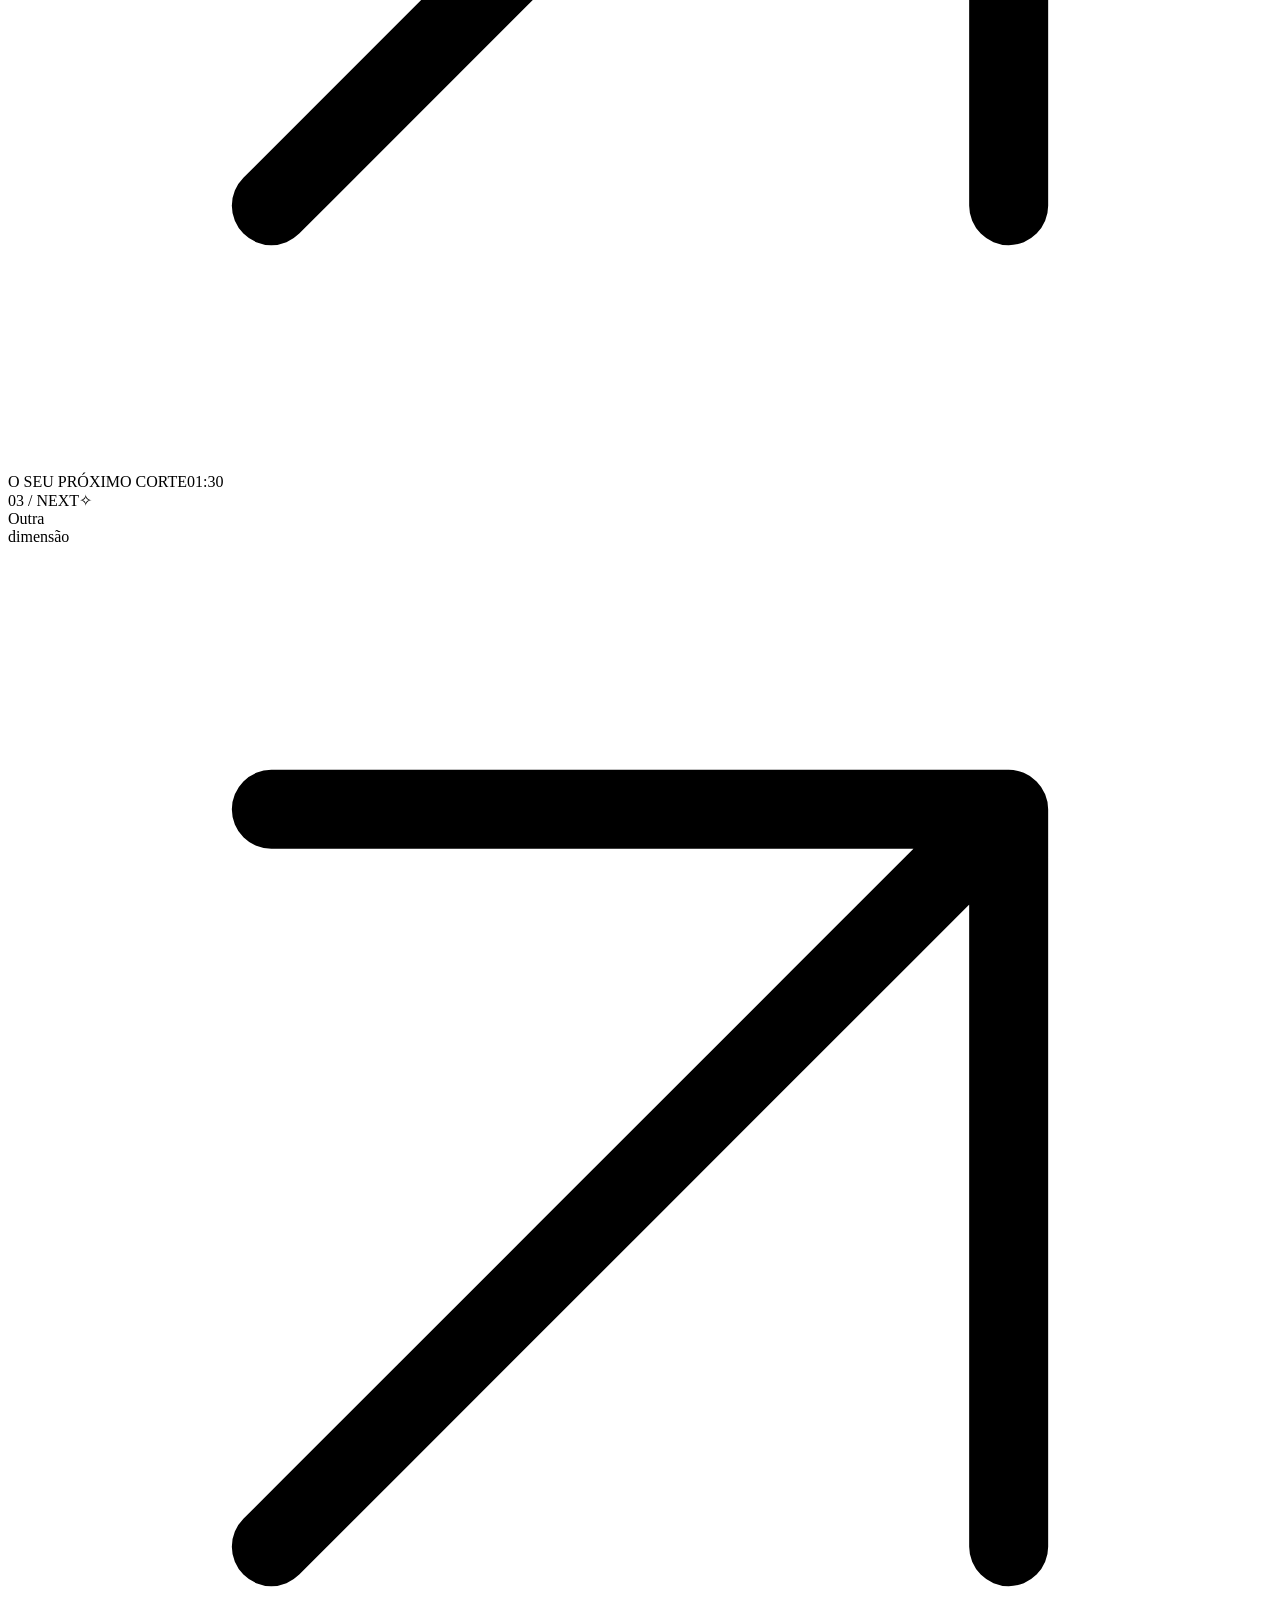
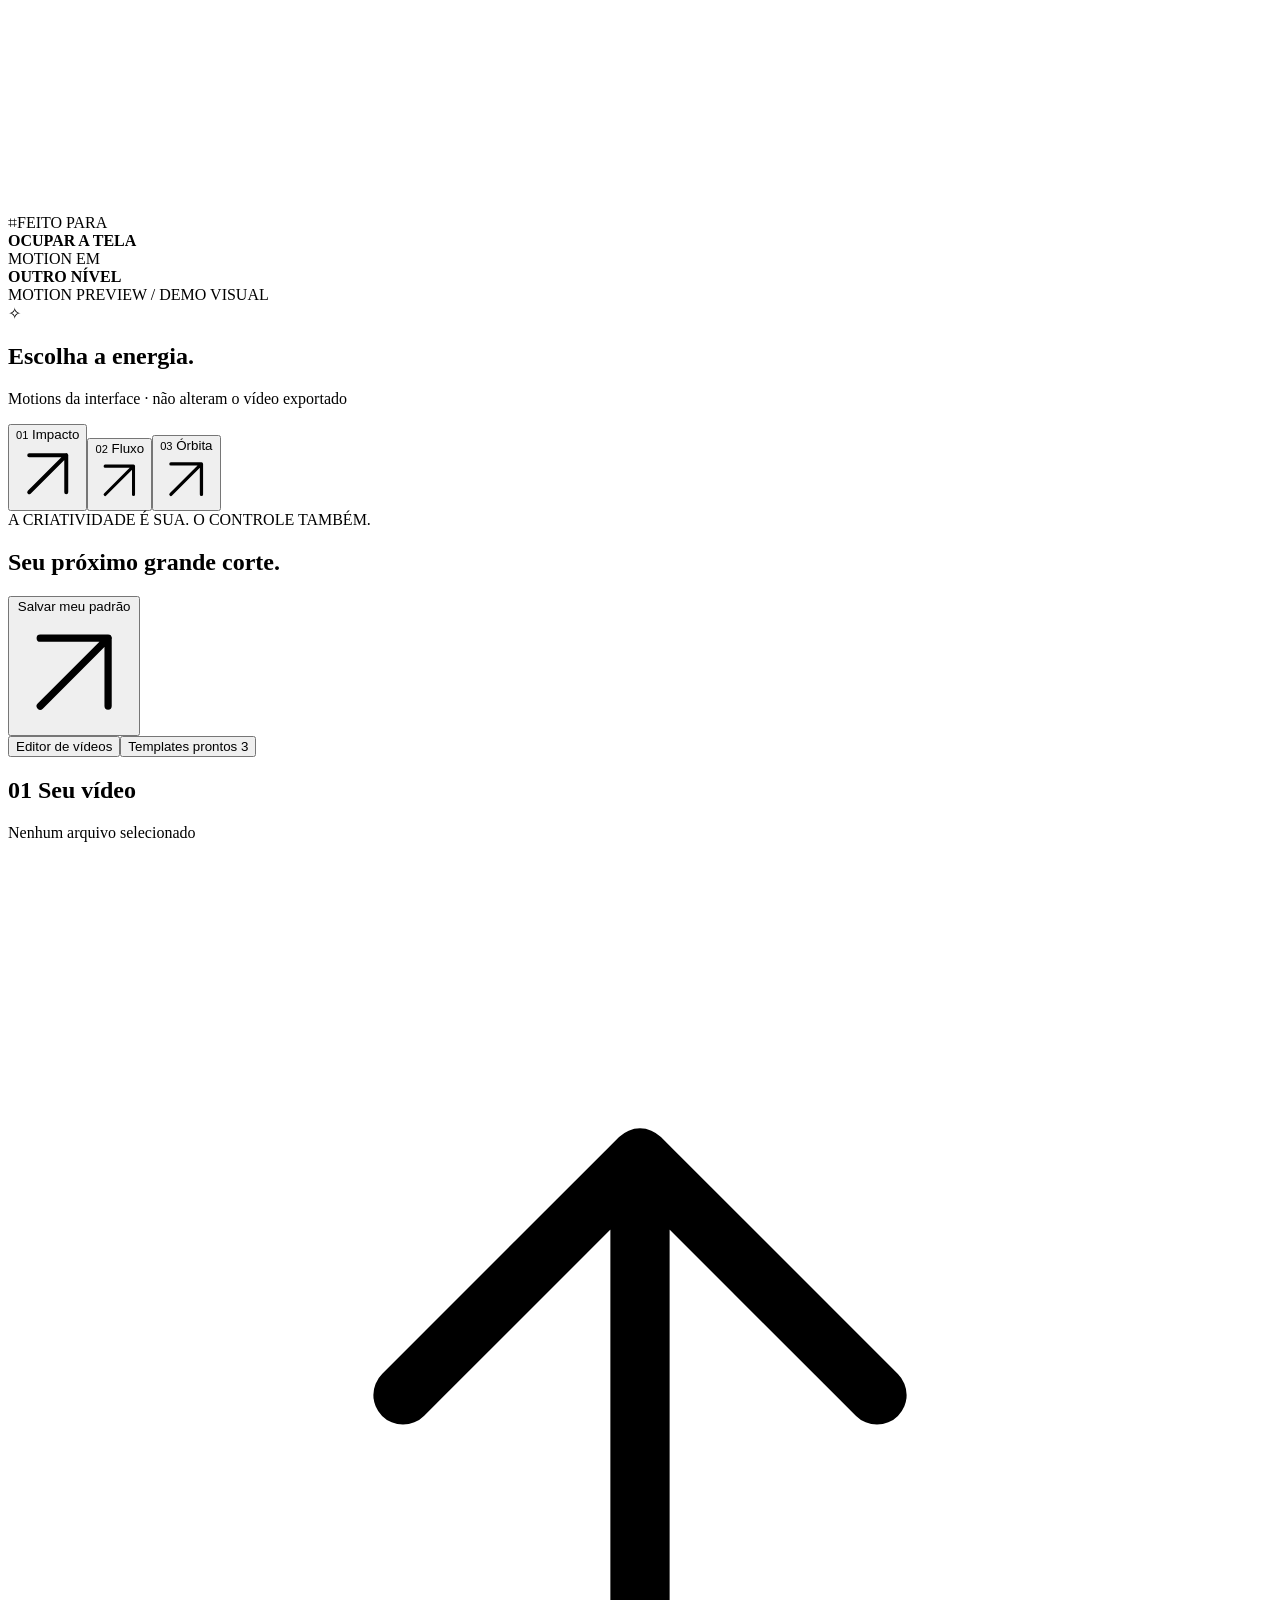
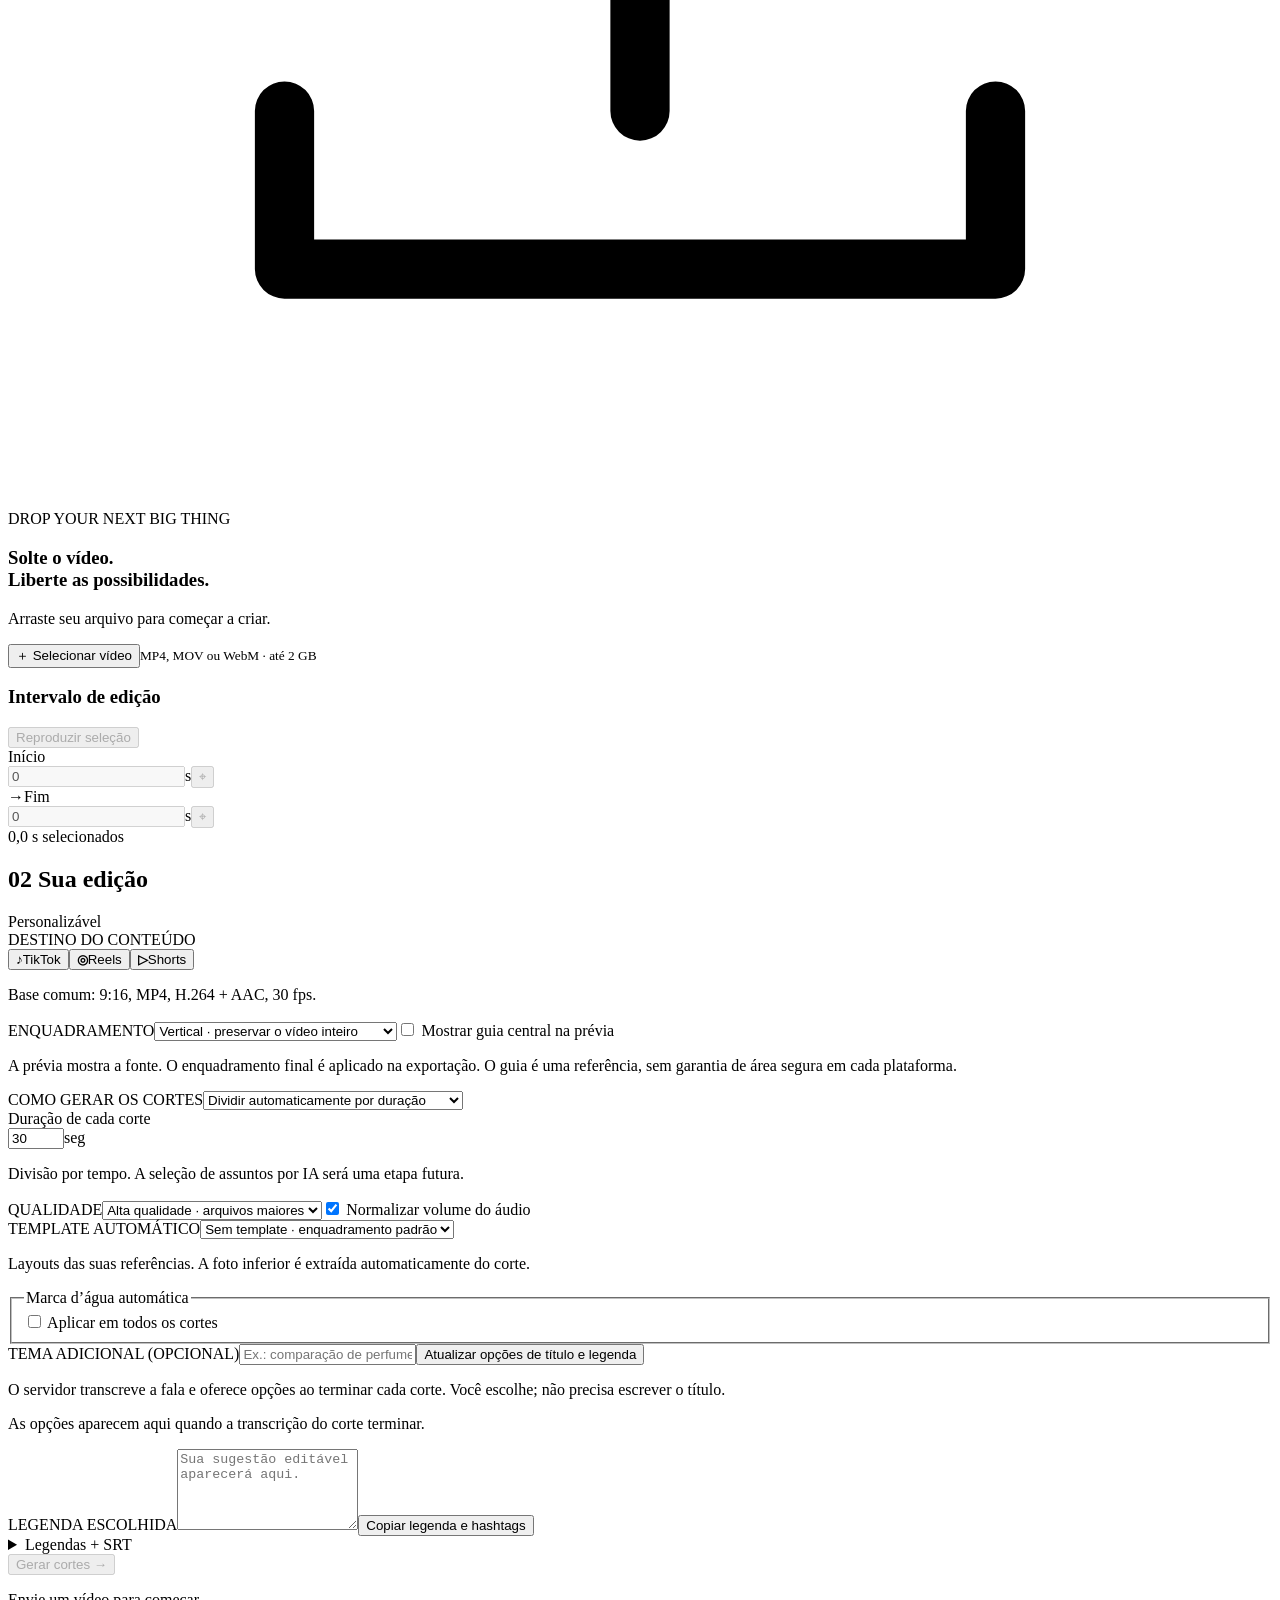
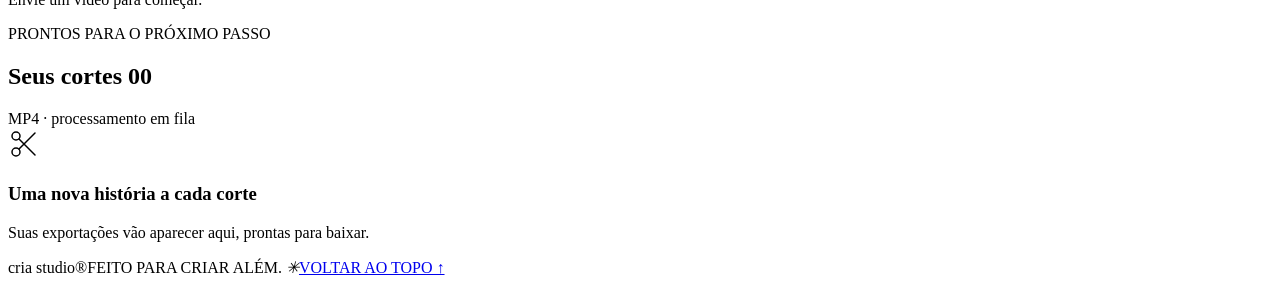
==== commit c240f501: "feat: automate reference templates and stabilize video processing" ====
--- a/studio/web/index.html
+++ b/studio/web/index.html
@@ -14,7 +14,7 @@
   <div class="side-note"><span class="status-dot"></span> Processamento local<p>Seus vídeos são processados neste ambiente, sem APIs externas.</p></div>
 </aside>
 <main id="editor">
-  <header><div class="breadcrumb">Seu workspace <span>/</span> <strong>Estúdio criativo</strong></div><div class="header-actions"><button class="motion-toggle" id="motionToggle" aria-pressed="false"><span class="motion-toggle-icon" aria-hidden="true"></span><span id="motionToggleText">Pausar animações</span></button><span class="version"><i></i> STUDIO / V.01</span></div></header>
+  <header><div class="breadcrumb">Seu workspace <span>/</span> <strong>Estúdio criativo</strong></div><div class="header-actions"><button class="motion-toggle" id="motionToggle" aria-pressed="false"><span class="motion-toggle-icon" aria-hidden="true"></span><span id="motionToggleText">Pausar animações</span></button><span class="version"><i></i> STUDIO / V.01</span><button class="session-button" id="logoutButton" type="button" hidden>Sair</button></div></header>
   <section class="heading" id="hero">
     <div class="hero-copy"><div class="eyebrow"><span class="tiny-cross" aria-hidden="true">✳</span> PARA IDEIAS QUE NÃO CABEM NO COMUM</div><h1>Crie. Corte.<br><span class="gradient-text">Cause impacto.</span><span class="heading-period" aria-hidden="true">_</span></h1><p>Do vídeo longo ao próximo grande corte.<br>Seu conteúdo, em uma nova dimensão.</p><div class="hero-actions"><a class="button primary hero-cta" href="#workspace">Entrar no estúdio <span aria-hidden="true"><svg class="arrow-icon" viewBox="0 0 24 24" aria-hidden="true"><path d="m5 19 14-14M5 5h14v14" fill="none" stroke="currentColor" stroke-width="1.5" stroke-linecap="round" stroke-linejoin="round"/></svg></span></a><span class="hero-action-note"><span class="status-dot"></span> Seu processo. Suas regras.</span></div><div class="hero-specs"><span><b>9:16</b> VERTICAL</span><span><b>1080p</b> EXPORTAÇÃO</span><span><b>100%</b> LOCAL</span></div></div>
     <div class="hero-visual" id="heroVisual" data-look="impact" aria-label="Demonstração visual de motion com três cartões de cortes">
@@ -47,20 +47,17 @@
       <div class="separator"></div><label class="field-label" for="layout">ENQUADRAMENTO</label><select id="layout"><option value="fit">Vertical · preservar o vídeo inteiro</option><option value="crop">Vertical · preencher com corte central</option><option value="original">Manter proporção original</option></select><label class="check-label"><input type="checkbox" id="showGuide"> Mostrar guia central na prévia</label><p class="field-help">A prévia mostra a fonte. O enquadramento final é aplicado na exportação. O guia é uma referência, sem garantia de área segura em cada plataforma.</p>
       <div class="separator"></div><label class="field-label" for="mode">COMO GERAR OS CORTES</label><select id="mode"><option value="batch">Dividir automaticamente por duração</option><option value="single">Exportar apenas o intervalo selecionado</option></select><div id="lengthField" class="inline-field"><label for="length">Duração de cada corte</label><div><input id="length" type="number" min="1" max="600" value="30"><span>seg</span></div></div><p class="field-help" id="batchHelp">Divisão por tempo. A seleção de assuntos por IA será uma etapa futura.</p>
       <div class="separator"></div><label class="field-label" for="crf">QUALIDADE</label><select id="crf"><option value="18">Alta qualidade · arquivos maiores</option><option value="21">Equilibrada · recomendada</option><option value="24">Compacta · arquivos menores</option></select><label class="check-label"><input type="checkbox" id="normalize" checked> Normalizar volume do áudio</label>
-      <div class="separator"></div><label class="field-label" for="templateSelect">TEMPLATE AUTOMÁTICO</label><select id="templateSelect"><option value="none">Sem template · enquadramento padrão</option><option value="impact">Duplo impacto · faixa preta e amarelo</option><option value="compare">Comparativo · três enquadramentos</option><option value="red">Faixa vermelha · título central</option></select><p class="field-help">Inspirados nas suas referências. Aplicados ao exportar e disponíveis em cada corte pronto.</p>
-      <div id="templateFields" hidden><label class="field-label spaced" for="templateTitle">TÍTULO CENTRAL</label><input id="templateTitle" class="wide-input" maxlength="120" placeholder="O gancho do seu corte"><label class="field-label spaced" for="templateHighlight">DESTAQUE EM AMARELO</label><input id="templateHighlight" class="wide-input" maxlength="40" placeholder="Palavra ou expressão do título"><p class="field-help">Os dois planos usam o mesmo vídeo com recortes sincronizados. Comparativo usa três recortes; não detecta rostos automaticamente.</p></div>
+      <div class="separator"></div><label class="field-label" for="templateSelect">TEMPLATE AUTOMÁTICO</label><select id="templateSelect"><option value="none">Sem template · enquadramento padrão</option><option value="impact">Referência 1 · foto e faixa preta</option><option value="compare">Referência 2 · foto em duas partes</option><option value="red">Referência 3 · faixa vermelha rasgada</option></select><p class="field-help">Layouts das suas referências. A foto inferior é extraída automaticamente do corte.</p>
+      <div id="templateFields" hidden><p class="field-help">Ao concluir o corte, escolha uma das opções de título e legenda geradas a partir da fala.</p><details><summary>Ajustar texto e destaque (opcional)</summary><label class="field-label spaced" for="templateTitle">TÍTULO CENTRAL</label><input id="templateTitle" class="wide-input" maxlength="120" placeholder="O gancho do seu corte"><label class="field-label spaced" for="templateHighlight">DESTAQUE EM AMARELO</label><input id="templateHighlight" class="wide-input" maxlength="80" placeholder="Destaques automáticos do título"><p class="field-help">O plano superior é o vídeo. A foto inferior vem automaticamente de um frame do corte.</p></details></div>
       <div class="separator"></div><fieldset class="watermark-settings"><legend>Marca d’água automática</legend><label class="check-label"><input type="checkbox" id="watermarkEnabled"> Aplicar em todos os cortes</label><div id="watermarkFields" hidden><label class="field-label spaced" for="watermarkType">TIPO DE MARCA</label><select id="watermarkType"><option value="text">Texto / @perfil</option><option value="logo">Logo PNG ou JPEG</option></select><div id="watermarkTextField"><label class="field-label spaced" for="watermarkText">SUA MARCA</label><input class="wide-input" id="watermarkText" maxlength="80" placeholder="@seuperfil"></div><div id="watermarkLogoField" hidden><label class="field-label spaced" for="watermarkFile">ENVIAR LOGO · ATÉ 5 MB</label><input id="watermarkFile" type="file" accept="image/png,image/jpeg"><p id="watermarkFileStatus" class="field-help">PNG transparente preserva o fundo do vídeo.</p></div><label class="field-label spaced" for="watermarkPosition">POSIÇÃO</label><select id="watermarkPosition"><option value="top-right">Superior direita</option><option value="top-left">Superior esquerda</option><option value="bottom-right">Inferior direita</option><option value="bottom-left">Inferior esquerda</option></select><label class="range-label" for="watermarkOpacity">Transparência / opacidade <output id="watermarkOpacityValue">80%</output></label><input id="watermarkOpacity" type="range" min="10" max="100" value="80"><label class="range-label" for="watermarkSize">Tamanho <output id="watermarkSizeValue">4%</output></label><input id="watermarkSize" type="range" min="2" max="30" value="4"><p class="field-help">A posição na prévia é aproximada. Texto: % da altura; logo: % da largura. A configuração fica salva neste navegador.</p></div></fieldset>
-      <div class="separator"></div><label class="field-label" for="clipTopic">TEMA DO CORTE</label><input class="wide-input" id="clipTopic" maxlength="160" placeholder="Ex.: comparação de perfumes"><button class="button secondary suggest-button" id="suggestPublication">Sugerir título, legenda e hashtags</button><p class="field-help">Sugestão local a partir do tema e do SRT. Revise antes de publicar; o vídeo não é analisado por IA.</p><label class="field-label spaced" for="publicationText">TEXTO PARA PUBLICAÇÃO</label><textarea id="publicationText" rows="5" placeholder="Sua sugestão editável aparecerá aqui."></textarea><button class="text-button" id="copyPublication">Copiar legenda e hashtags</button>
-      <details class="subtitle-details"><summary>Legendas <span>+ SRT</span></summary><p class="field-help">Importe legendas com os tempos do vídeo original. Elas serão ajustadas para cada corte e gravadas no vídeo. Transcrição automática ainda não está disponível.</p><input type="file" id="srtFile" accept=".srt,text/plain"><label class="sr-only" for="subtitles">Conteúdo SRT</label><textarea id="subtitles" rows="5" placeholder="Ou cole seu SRT aqui…"></textarea><small>Texto branco com contorno, posicionado na região inferior.</small></details>
+      <div class="separator"></div><label class="field-label" for="clipTopic">TEMA ADICIONAL (OPCIONAL)</label><input class="wide-input" id="clipTopic" maxlength="160" placeholder="Ex.: comparação de perfumes"><button class="button secondary suggest-button" id="suggestPublication">Atualizar opções de título e legenda</button><p class="field-help">O servidor transcreve a fala e oferece opções ao terminar cada corte. Você escolhe; não precisa escrever o título.</p><section id="publicationChoices" class="publication-choices" aria-label="Escolher título e legenda"><p class="field-help">As opções aparecem aqui quando a transcrição do corte terminar.</p></section><label class="field-label spaced" for="publicationText">LEGENDA ESCOLHIDA</label><textarea id="publicationText" rows="5" placeholder="Sua sugestão editável aparecerá aqui."></textarea><button class="text-button" id="copyPublication">Copiar legenda e hashtags</button>
+      <details class="subtitle-details"><summary>Legendas <span>+ SRT</span></summary><p class="field-help">A fala é transcrita automaticamente no servidor. Para substituir o texto, importe um SRT com os tempos do vídeo original. As legendas são ajustadas para cada corte e gravadas no vídeo.</p><input type="file" id="srtFile" accept=".srt,text/plain"><label class="sr-only" for="subtitles">Conteúdo SRT</label><textarea id="subtitles" rows="5" placeholder="Ou cole seu SRT aqui…"></textarea><small>Texto branco com contorno, posicionado na região inferior.</small></details>
       <button class="button primary export-button" id="exportButton" disabled>Gerar cortes <span>→</span></button><p class="export-note" id="exportNote">Envie um vídeo para começar.</p></div>
     </section>
   </div>
-  <section class="templates-library" id="templatesPanel" role="tabpanel" aria-labelledby="tabTemplates" hidden><div id="templates"><div class="eyebrow">INSPIRADOS NAS SUAS REFERÊNCIAS</div><h2>Escolha o template. Crie sua versão.</h2><p>Depois de gerar um corte, use <strong>Aplicar template</strong> para renderizar uma nova versão. Personalize o título, destaque e marca d’água antes de exportar.</p></div><div class="template-cards">
-    <article class="template-card"><div class="template-mock mock-impact" aria-hidden="true"><div class="mock-view">PLANO PRINCIPAL</div><div class="mock-band">UM GANCHO<br><em>DE IMPACTO</em></div><div class="mock-view mock-detail">PLANO EM DETALHE</div></div><h3>Duplo impacto</h3><p>Dois planos sincronizados, faixa preta, título branco e destaque amarelo.</p><button class="button primary" data-template="impact">Usar este template</button></article>
-    <article class="template-card"><div class="template-mock mock-compare" aria-hidden="true"><div class="mock-view">PLANO PRINCIPAL</div><div class="mock-band">QUAL É<br><em>MELHOR?</em></div><div class="mock-split"><div class="mock-view">FOCO 01</div><div class="mock-view">FOCO 02</div></div></div><h3>Comparativo</h3><p>Plano superior e dois recortes inferiores. Ideal para comparação e conversa.</p><button class="button primary" data-template="compare">Usar este template</button></article>
-    <article class="template-card"><div class="template-mock mock-red" aria-hidden="true"><div class="mock-view">PLANO PRINCIPAL</div><div class="mock-band">SUA HISTÓRIA<br>MERECE DESTAQUE</div><div class="mock-view mock-detail">OUTRO ENQUADRAMENTO</div></div><h3>Faixa vermelha</h3><p>Dois planos com título central branco em uma faixa vermelha de destaque.</p><button class="button primary" data-template="red">Usar este template</button></article>
-  </div><p class="field-help">Representações de layout. As imagens finais vêm do seu vídeo; nomes, marcas e cenas das referências não são copiados.</p></section>
+  <section class="templates-library" id="templatesPanel" role="tabpanel" aria-labelledby="tabTemplates" hidden><div id="templates"><div class="eyebrow">SEUS TRÊS MODELOS DE REFERÊNCIA</div><h2>Escolha o layout da referência.</h2><p>Vídeo na parte superior, título central e foto inferior gerada automaticamente do próprio corte. Depois, escolha uma das opções de título e legenda.</p></div><div class="template-cards">
+<article class="template-card"><div class="reference-preview"><canvas class="reference-canvas" data-reference="impact" width="270" height="480" aria-label="Prévia do modelo 1"></canvas><span class="reference-empty">A prévia do seu corte aparece aqui automaticamente.</span></div><h3>Referência 1</h3><p>Vídeo superior, faixa preta com letras brancas/amarelas e foto inferior em destaque.</p><button class="button primary" data-template="impact">Usar referência 1</button></article><article class="template-card"><div class="reference-preview"><canvas class="reference-canvas" data-reference="compare" width="270" height="480" aria-label="Prévia do modelo 2"></canvas><span class="reference-empty">A prévia do seu corte aparece aqui automaticamente.</span></div><h3>Referência 2</h3><p>Vídeo superior, título central e foto inferior dividida em dois enquadramentos.</p><button class="button primary" data-template="compare">Usar referência 2</button></article><article class="template-card"><div class="reference-preview"><canvas class="reference-canvas" data-reference="red" width="270" height="480" aria-label="Prévia do modelo 3"></canvas><span class="reference-empty">A prévia do seu corte aparece aqui automaticamente.</span></div><h3>Referência 3</h3><p>Dois planos, faixa vermelha com borda de papel rasgado e título branco em destaque.</p><button class="button primary" data-template="red">Usar referência 3</button></article></div><p class="field-help">As fotos usadas no resultado vêm do seu corte; não é necessário enviar nem posicionar uma imagem.</p></section>
   <section class="exports-section" id="exports"><div class="row"><div><div class="eyebrow">PRONTOS PARA O PRÓXIMO PASSO</div><h2>Seus cortes <span id="jobsCount">00</span></h2></div><span class="muted">MP4 · processamento em fila</span></div><div class="empty-exports" id="emptyExports"><span aria-hidden="true"><svg viewBox="0 0 32 32" width="32" height="32"><g fill="none" stroke="currentColor" stroke-width="1.5" stroke-linecap="round"><circle cx="8" cy="8" r="4"/><circle cx="8" cy="24" r="4"/><path d="m11 11 16 16M11 21 27 5"/></g></svg></span><div><h3>Uma nova história a cada corte</h3><p>Suas exportações vão aparecer aqui, prontas para baixar.</p></div></div><div class="jobs-grid" id="jobs"></div></section>
   <footer><span class="footer-brand">cria studio<span>®</span></span><span>FEITO PARA CRIAR ALÉM. <i aria-hidden="true">✳</i></span><a href="#editor">VOLTAR AO TOPO ↑</a></footer>
 </main><div id="toast" role="status" aria-live="polite" hidden></div>
-</body></html>
+<dialog id="sessionDialog" aria-labelledby="sessionTitle"><form id="sessionForm"><h2 id="sessionTitle">Reconectar ao estúdio</h2><p>Seu editor permanece aberto. Entre novamente para retomar o processamento.</p><label for="sessionUsername">Usuário</label><input id="sessionUsername" class="wide-input" autocomplete="username" value="studio" required><label for="sessionPassword">Senha</label><input id="sessionPassword" class="wide-input" type="password" autocomplete="current-password" required><p id="sessionError" role="alert" hidden></p><button class="button primary" type="submit">Reconectar sem fechar o editor</button></form></dialog></body></html>
